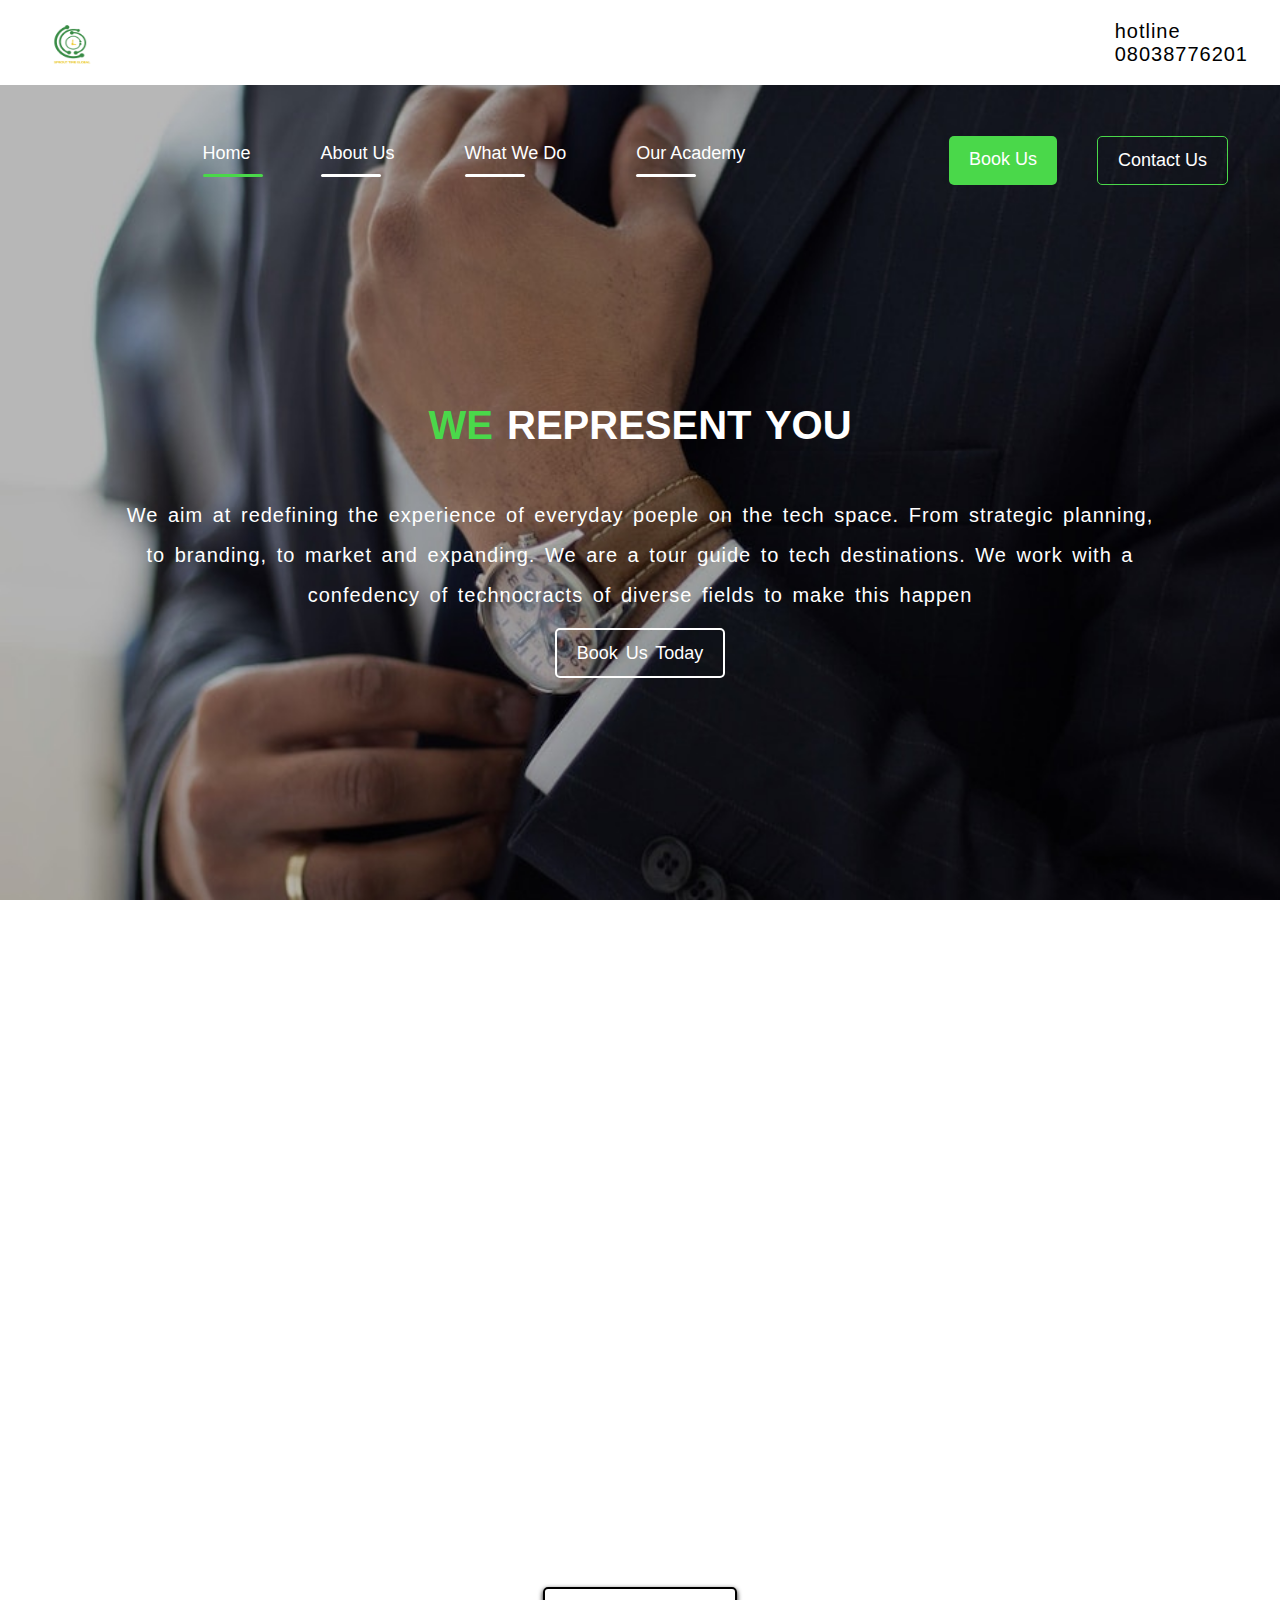
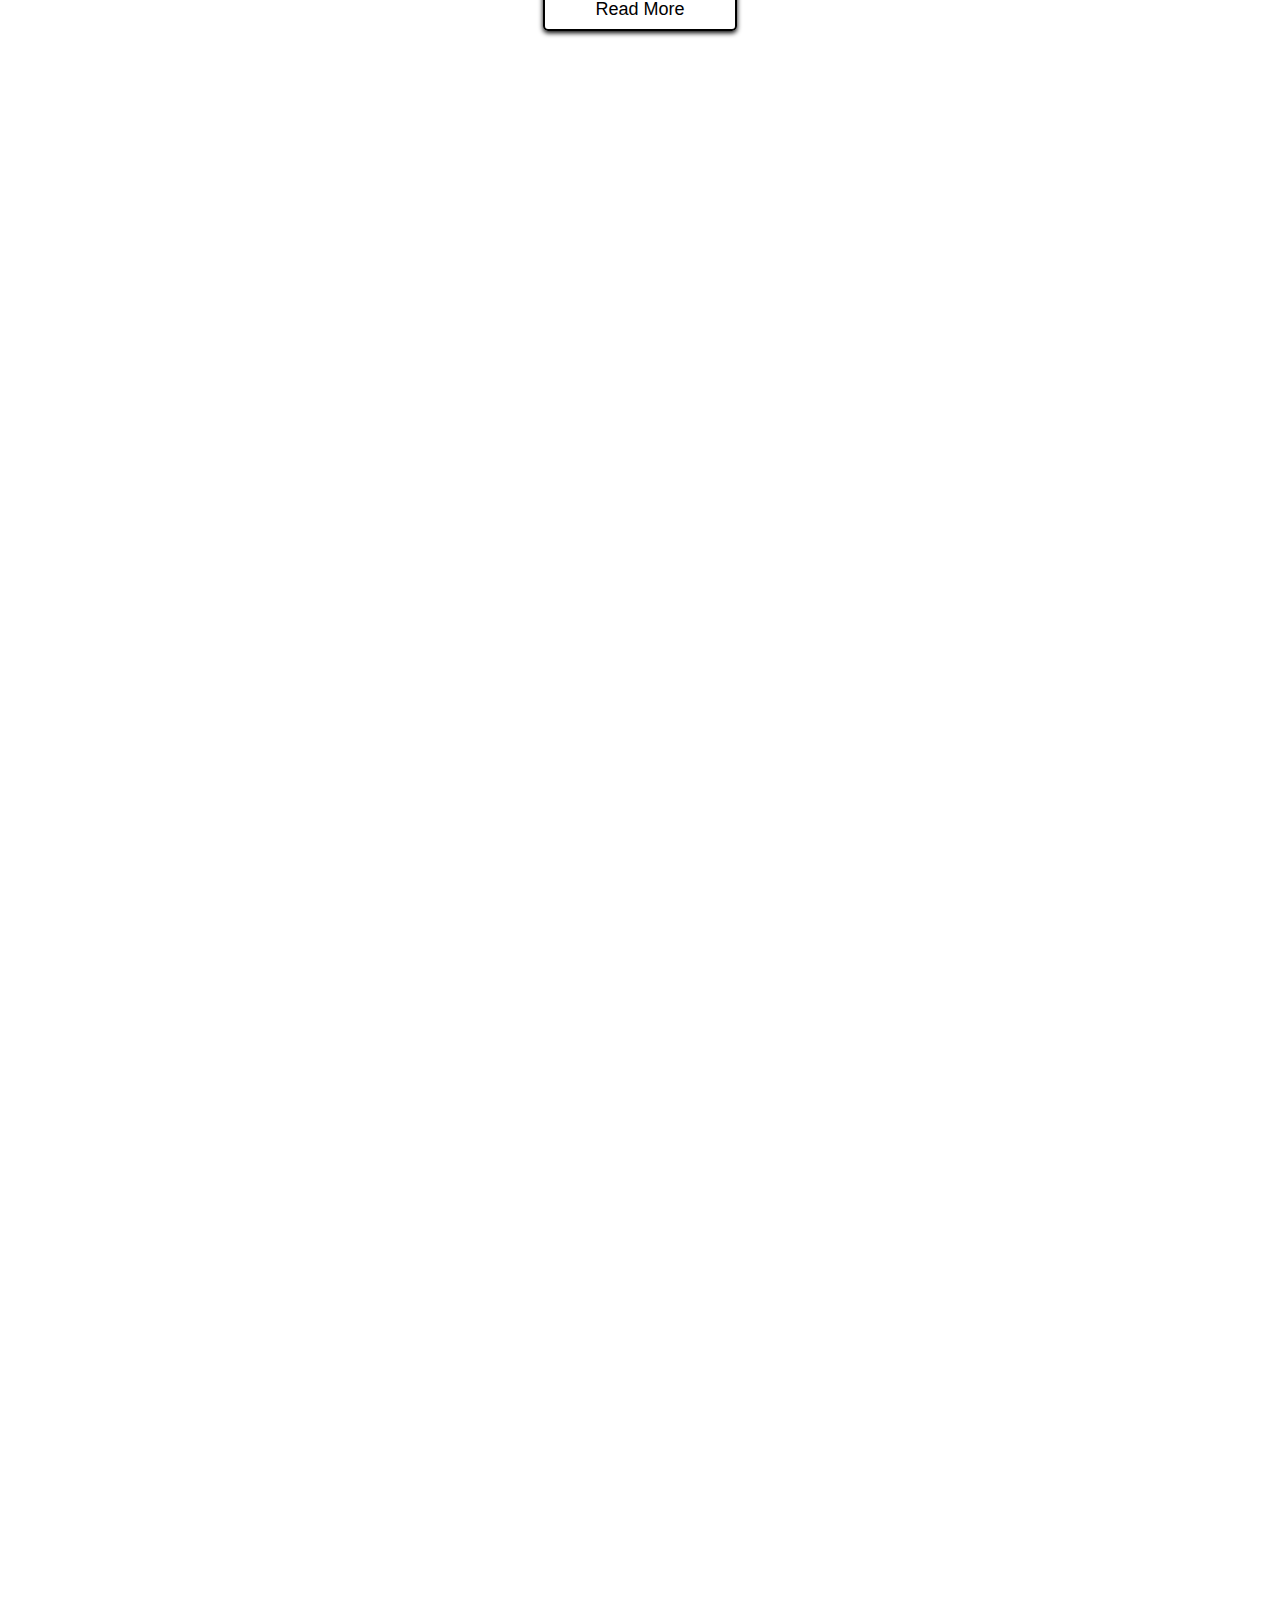
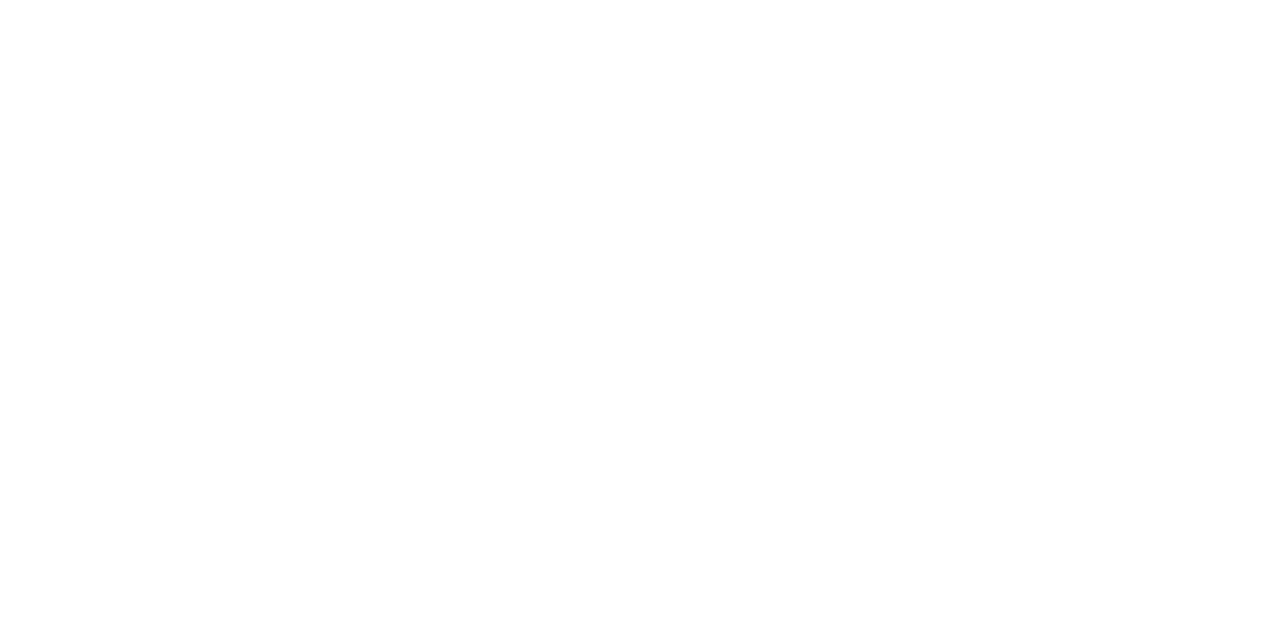
==== index.html @ 32a879f0 "Add files via upload" ====
<!DOCTYPE html>
<html lang="en">
<head>
    <meta charset="UTF-8">
    <meta http-equiv="X-UA-Compatible" content="IE=edge">
    <meta name="viewport" content="width=device-width, initial-scale=1.0">
    <link rel="icon" href="assets/img/SPG 11 1.png">
    <link href="https://cdnjs.cloudflare.com/ajax/libs/font-awesome/6.2.0/css/all.min.css" rel="stylesheet">
    <link rel="stylesheet" href="assets/css/style.css">
    <link href="https://unpkg.com/aos@2.3.1/dist/aos.css" rel="stylesheet"/>
    <title>Sprout Global</title>
</head>
<body>
    <div class="logo-holder">
        <div class="container">
            <div class="logo-holder-inner">
                <div class="logo"><img src="assets/img/SPG 11 1.png" alt="" srcset=""></div>
                <div class="call-details">
                    <p>hotline<br>08038776201</p>
                </div>
            </div>
        </div>
    </div>
    <header>
        <nav>
            <div class="container">
                <div class="inner-nav">
                    <div class="nav-list-item-cont">
                        <ul>
                            <li><a href="index.html">Home</a><hr id="green-line"></li>
                            <li><a href="about-us.html">About Us</a><hr></li>
                            <li><a href="our-services.html">What We Do</a><hr></li>
                            <li><a href="courses.html">Our Academy</a><hr></li>
                        </ul>
                    </div>
                    <div class="nav-buttons">
                        <a href="#" id="book-us">Book Us</a>
                        <a href="#" id="contact-us">Contact Us</a>
                    </div>
                </div>
            </div>
        </nav>

        <div class="container">
            <div class="inner-header">
                <div class="inner-header-content">
                    <h1><span class="green-text">WE</span> <span class="animated-text"></span></h1>
                    <p>We aim at redefining the experience of everyday poeple on the tech space. From strategic planning,<br> to branding, to market and expanding. We are a tour guide to tech destinations. We work with a <br>confedency of technocracts of diverse fields to make this happen</p>
                    <a href="#" class="book-us-btn">Book Us Today</a>
                </div>
            </div>
        </div>
    </header>
    <section class="section1">
        <div class="container">
            <div class="section1-inner">
                <div class="section1-inner-contents">
                    <div class="section1-about-text1">
                        <h3 data-aos="fade-left" data-aos-delay="50" data-aos-duration="1000" data-aos-easing="ease-in-out">About Us</h3>
                        <p data-aos="fade-left" data-aos-delay="100" data-aos-duration="1000" data-aos-easing="ease-in-out">Sprout time global is a tech company whose main focus is brand identity, investments and tech education.</p>
                        <p data-aos="fade-left" data-aos-delay="150" data-aos-duration="1000" data-aos-easing="ease-in-out">We offer brand identity/graphics design, trade and financial market and offer investment management services.</p>
                        <p data-aos="fade-left" data-aos-delay="200" data-aos-duration="1000" data-aos-easing="ease-in-out">We also educate and train people width highly demanding tech skills.</p>
                    </div>
                    <div class="section1-about-text2">
                        <div class="section1-about-text2-flex-cont">
                            <div class="first-flex">
                                <p data-aos="fade-down" data-aos-delay="100" data-aos-duration="1000" data-aos-easing="ease-in-out">Lorem ipsum dolor, sit amet consectetur adipisicing elit. Ipsa, sit? Soluta officia nobis aliquam accusantium saepe, dignissimos consequuntur at quas?</p>
                                <p data-aos="fade-down" data-aos-delay="150" data-aos-duration="1000" data-aos-easing="ease-in-out">Lorem ipsum dolor, sit amet consectetur adipisicing elit. Ipsa, sit? Soluta officia nobis aliquam accusantium saepe, dignissimos consequuntur at quas?</p>
                            </div>
                            <div class="second-flex">
                                <p data-aos="fade-down" data-aos-delay="200" data-aos-duration="1000" data-aos-easing="ease-in-out">Lorem ipsum dolor, sit amet consectetur adipisicing elit. Ipsa, sit? Soluta officia nobis aliquam accusantium saepe, dignissimos consequuntur at quas?</p>
                                <p data-aos="fade-down" data-aos-delay="250" data-aos-duration="1000" data-aos-easing="ease-in-out">Lorem ipsum dolor, sit amet consectetur adipisicing elit. Ipsa, sit? Soluta officia nobis aliquam accusantium saepe, dignissimos consequuntur at quas?</p>
                            </div>
                        </div>
                    </div>
                </div>
                <div class="section1-btn-cont">
                    <a href="#" class="read-more-btn">Read More</a>
                </div>
            </div>
        </div>
    </section>

    <section class="section2">
        <div class="container">
            <div class="section2-inner">
                <div class="section2-text">
                    <h2 data-aos="fade-left" data-aos-delay="50" data-aos-duration="1000" data-aos-easing="ease-in-out">Why Choose Us</h2>
                    <p data-aos="fade-left" data-aos-delay="100" data-aos-duration="1000" data-aos-easing="ease-in-out">At Sprout Time Global, we help businesses succeed.<br> Whether you are just starting out or looking to take <br> your business to the next level, we are devoted to <br> supporting your growth and success. Let's build <br>something great together.</p>
                    <div class="section2-btn-cont" data-aos="fade-left" data-aos-delay="150" data-aos-duration="1000" data-aos-easing="ease-in-out"><a href="#" class="our-services-btn">our services</a></div>
                </div>
                <div class="section2-image" data-aos="fade-right" data-aos-delay="200" data-aos-duration="1000" data-aos-easing="ease-in-out">
                    <!-- <img src="assets/img/sprout img.jpeg" alt=""> -->
                </div>
            </div>
        </div>
    </section>

    <section class="section3" data-aos="fade-down" data-aos-delay="100" data-aos-duration="1000" data-aos-easing="ease-in-out">
        <div class="back-colour">
            <div class="container">
                <div class="section3-inner">
                    <div class="section3-text-content">
                    <div class="first-text"  data-aos="fade-left" data-aos-delay="100" data-aos-duration="1500" data-aos-easing="ease-in-out">
                        <h3>Can We Take It</h3>
                        <h3>The Next Level? <a href="#" class="click-here">Click Here</a></h3>
                    </div>
                    <div class="second-text" data-aos="fade-left" data-aos-delay="100" data-aos-duration="1500" data-aos-easing="ease-in-out">
                        <p>if you want to receive our update anymore <br> click here to <a href="#" class="unsubscribe">unsubscribe.</a></p>
                    </div>
                    </div>
                    <div class="section3-form-content" data-aos="fade-right" data-aos-delay="100" data-aos-duration="1500" data-aos-easing="ease-in-out">
                            <p>we would like you to subscribe to our daily newsletter to <br> always receive our updates at instance.</p>
                        <form>
                            <input type="text" placeholder="Name">
                            <input type="email" placeholder="Email">
                            <textarea  placeholder="Tell us what you think (optional)"></textarea>
                            <button class="btn-submit">submit</button>
                        </form>
                    </div>
                </div>
            </div>
        </div>
    </section>
    <section class="section4" data-aos="fade-down" data-aos-delay="100" data-aos-duration="1000" data-aos-easing="ease-in-out">
        <div class="container">
            <div class="section4-inner">
                <div class="section4-flex-div">
                    <div class="flex-img"></div>
                    <div class="flex-text"><p>Lorem ipsum dolor sit amet consectetur adipisicing elit. Autem, accusantium necessitatibus fugiat sed laborum in cupiditate dicta? Error voluptas magnam sit facere magni perspiciatis.</p></div>
                </div>
            </div>
        </div>
    </section>
    <section class="section5" data-aos="fade-down" data-aos-delay="100" data-aos-duration="1000" data-aos-easing="ease-in-out">
        <div class="overlapping-div" data-aos="fade-left" data-aos-delay="100" data-aos-duration="2000" data-aos-easing="ease-in-out">
            <p class="para1">Brooklyn Simmsons</p>
            <p class="para2">Software Developer @ Big Kahuna Buger ltd.</p>
        </div>
    </section>
    <footer data-aos="fade-down" data-aos-delay="100" data-aos-duration="1000" data-aos-easing="ease-in-out">
        <div class="container">
            <div class="footer-inner">
                <div class="footer-content">
                    <div class="info">
                        <h4 data-aos="fade-down" data-aos-delay="100" data-aos-duration="1000" data-aos-easing="ease-in-out">Get in touch with us</h4>
                        <ul>
                            <li data-aos="fade-down" data-aos-delay="150" data-aos-duration="1000" data-aos-easing="ease-in-out"><i class="fa-solid fa-phone"></i> 830-3904-394</li>
                            <li data-aos="fade-down" data-aos-delay="200" data-aos-duration="1000" data-aos-easing="ease-in-out"><i class="fa-solid fa-envelope"></i> caleb@gmail.com</li>
                            <li data-aos="fade-down" data-aos-delay="250" data-aos-duration="1000" data-aos-easing="ease-in-out"><i class="fa-solid fa-location"></i> eyiw,wudedn,hwidw,wud</li>
                        </ul>
                        <ul class="icons">
                            <li data-aos="fade-right" data-aos-delay="400" data-aos-duration="1000" data-aos-easing="ease-in-out"><i class="fa-solid fa-linkedin"></i></li>
                            <li data-aos="fade-right" data-aos-delay="450" data-aos-duration="1000" data-aos-easing="ease-in-out"><i class="fa-solid fa-facebook"></i></li>
                            <li data-aos="fade-right" data-aos-delay="500" data-aos-duration="1000" data-aos-easing="ease-in-out"><i class="fa-solid fa-twitter"></i></li>
                            <li data-aos="fade-right" data-aos-delay="550" data-aos-duration="1000" data-aos-easing="ease-in-out"><i class="fa-solid fa-instagram"></i></li>
                        </ul>
                    </div>
                    <div class="links1">
                        <h4 data-aos="fade-down" data-aos-delay="100" data-aos-duration="1000" data-aos-easing="ease-in-out">Quick links</h4>
                        <ul>
                            <li data-aos="fade-down" data-aos-delay="150" data-aos-duration="1000" data-aos-easing="ease-in-out"><a href="#">hello</a></li>
                            <li data-aos="fade-down" data-aos-delay="200" data-aos-duration="1000" data-aos-easing="ease-in-out"><a href="#">hello</a></li>
                            <li data-aos="fade-down" data-aos-delay="250" data-aos-duration="1000" data-aos-easing="ease-in-out"><a href="#">hello</a></li>
                            <li data-aos="fade-down" data-aos-delay="300" data-aos-duration="1000" data-aos-easing="ease-in-out"><a href="#">hello</a></li>
                        </ul>
                    </div>
                    <div class="links2">
                        <h4 data-aos="fade-down" data-aos-delay="100" data-aos-duration="1000" data-aos-easing="ease-in-out">Relevant links</h4>
                        <ul>
                            <li data-aos="fade-down" data-aos-delay="150" data-aos-duration="1000" data-aos-easing="ease-in-out"><a href="#">hello</a></li>
                            <li data-aos="fade-down" data-aos-delay="200" data-aos-duration="1000" data-aos-easing="ease-in-out"><a href="#">hello</a></li>
                            <li data-aos="fade-down" data-aos-delay="250" data-aos-duration="1000" data-aos-easing="ease-in-out"><a href="#">hello</a></li>
                            <li data-aos="fade-down" data-aos-delay="300" data-aos-duration="1000" data-aos-easing="ease-in-out"><a href="#">hello</a></li>
                        </ul>
                    </div>
                </div>
            </div>
            <div class="copyright-text">
                <p>Copyright 2022, Sprout Time Tech <span class="vertical-line">|</span> All Rights Reserved</p> <p>Privacy Policy <span class="vertical-line">|</span> Unsubscribe</p>
            </div>
        </div>
    </footer>
    <script src="https://unpkg.com/aos@2.3.1/dist/aos.js"></script>
    <script>
        AOS.init();
    </script>
</body>
</html>
---- assets/css/style.css ----
*{
    padding: 0;
    margin: 0;
}
.logo-holder{
    width: 100%;
    padding: 10px 0;
}
.logo-holder-inner{
    width: 100%;
    height: 65px;
    display: flex;
    justify-content: space-between;
    /* margin: auto; */
}
.logo{
    display: flex;
    margin-top: auto;
    margin-bottom: auto;
   
}
.call-details{
    display: flex;
    margin-top: auto;
    margin-bottom: auto;
}
.logo img{
    width: 80px;
    height: 70px;
}
.call-details p{
    font-family: sans-serif;
    font-size: 20px;
    font-weight: 100;
    /* margin: 30px 0 20px; */
    word-spacing: 3px;
    letter-spacing: 1px;
}
header{
    width: 100%;
    height: 100vh;
    background:url(../img/header-img1.jpeg);
    background-size: cover;
    background-repeat:no-repeat;
    background-attachment: fixed;
    animation-name: change-pic;
    animation-delay: 2s;
    animation-duration: 30s;
    animation-iteration-count: infinite;
    /* transition: 2s; */
    /* animation-play-state: paused; */
}
/* .dim-light{
    background: rgba(0, 0, 0, 0.9);
} */
@keyframes change-pic {
    0%{background-image: url(../img/header-img1.jpeg);}
    50%{background-image: url(../img/businessman-holding-arrow-graph-growth-business-financial-investment-strategy-planning.jpeg);}
    75%{background-image: url(../img/group-afro-americans-working-together\ 1.png);}
    100%{background-image: url(../img/header-img1.jpeg);}
}
.animated-text::before{
    content: "REPRESENT YOU";
    animation-name: change-text;
    animation-duration: 30s;
    animation-delay: 1s;
    animation-iteration-count: infinite;
    /* animation-play-state: paused; */
}
@keyframes change-text{
    /* 0%{content: "REPRESENT YOU";} */
    0%{content: "REPRESENT YOU";}
    50%{content: "GROW YOU";}
    75%{content: "EXPOSE YOU TO THE FUTURE OF TECHNOLOGY";}
    100%{content: "REPRESENT YOU";}
}
.container{
    width: 85%;
    margin: auto;
}
.inner-nav{
    display: flex;
    justify-content: space-evenly;
    height: 150px;
}
.nav-list-item-cont {
    width: 50%;
    margin: auto;
}
.nav-list-item-cont ul{
    display: flex;
    justify-content: flex-end;
    list-style-type: none;
}
.nav-list-item-cont ul li a{
    text-decoration: none;
    color: white;
    margin: 0 30px;
    padding: 20px 5px;
    font-family: sans-serif;
    font-size: 18px;
    font-weight: 500;
}
hr{
    width: 60px;
    height: 2.5px;
    border-radius: 20px;
    margin-left: 35px;
    margin-top: 10px;
    border: solid 0;
    color: white;
    background-color: white;
}
.nav-buttons{
    width: 50%;
    margin: auto;
    display: flex;
    justify-content: flex-end;
}
.nav-buttons a{
    text-decoration: none;
    margin: 0 20px;
    padding: 13px 20px;
    font-family: sans-serif;
    font-size: 18px;
    font-weight: 500;
    border-radius: 5px;
    color: white;
}
#book-us{
    background-color: rgb(74, 216, 74);
}
#contact-us{
    background-color: transparent;
    border: solid rgb(74, 216, 74) 1.5px;
}
#green-line{
    background-color: rgb(74, 216, 74);
}
@media(max-width:1450px){
    .nav-list-item-cont {
        width: 80%;
    }
}
@media(max-width:1180px){
    .nav-buttons a{
        font-size: 15px;
        padding: 10px 15px;
    }
    .nav-list-item-cont ul li a{
        font-size: 13px;
    }
    .container{
        width: 90%;
    }
}
@media(max-width:950px){
    .container{
        width: 100%;
    }
}









.inner-header{
    display: flex;
    width: 80%;
    height: 65vh;
    /* background-color: black; */
    margin: auto;
}
.inner-header-content{
    width: 100%;
    text-align: center;
    line-height: 2;
    color: white;
    margin: auto;
    word-spacing: 3px;
}
.inner-header-content h1{
    font-size: 40px;
    font-family: sans-serif;
    font-weight: 600;
    /* margin-bottom: 40px; */
}
.inner-header-content p{
    /* margin: 40px 0;
    font-size: 18px;
    font-family: sans-serif;
    font-weight: 500; */
    font-family: sans-serif;
    font-size: 20px;
    font-weight: 100;
    margin: 30px 0 20px;
    word-spacing: 3px;
    letter-spacing: 1px;
}
.green-text{
    color: rgb(74, 216, 74);
}
.book-us-btn{
    text-decoration: none;
    padding: 13px 20px;
    font-family: sans-serif;
    font-size: 18px;
    font-weight: 500;
    border-radius: 5px;
    color: white;
    background-color: transparent;
    border: 2px solid white;
}

@media(max-width:1490px){
    .inner-header{
        width: 90%;
    }
}
/* @media (max-width:1480px) {
    .inner-header-content p{
        font-size: 15px;
    }
    .inner-header-content h1{
        font-size: 30px; 
    } */
    /* .section1-about-text1 h3{
        font-size: 30px; */
/* } */
@media(max-width:1280px){
    .inner-header{
        width: 95%;
    }
}
@media(max-width:1160px){
    .inner-header{
        width: 100%;
    }
    .inner-header-content p{
        font-size: 15px;
    }
}
@media(max-width:990px){
    .inner-header{
        width: 80%;
    }
    .inner-header-content p{
        font-size: 15px;
    }
}







.section1{
    padding-top: 120px;
    padding-bottom: 120px;
}
.section1-inner-contents{
    display: flex;
    line-height: 1.8;
}
.section1-about-text1{
    width: 50%;
    word-spacing: 5px;
    
}
.section1-about-text2{
    width: 45%;
}
.section1-about-text1 p{
    width: 65%;
    /* margin: 10px 0; */
    /* margin:10px auto;
    font-size: 18px;
    font-family: sans-serif;
    font-weight: 500; */
    font-family: sans-serif;
    font-size: 20px;
    font-weight: 100;
    margin: 30px 0 20px;
    word-spacing: 3px;
    letter-spacing: 1px;
}
.section1-about-text1 h3{
    width: 65%;
    margin: 0 auto 40px;
    font-size: 50px;
    font-family: sans-serif;
    font-weight: 500;
    /* margin-bottom: 40px; */
}
.first-flex{
    width: 100%;
    display: flex;
    justify-content: space-between;
}
.second-flex{
    width: 100%;
    display: flex;
    justify-content: space-between;
    margin-top: 70px;
}

.first-flex p{
    width: 40%;
    /* font-family: sans-serif;
    font-weight: 500; */
    text-align: start;
    font-family: sans-serif;
    font-size: 15px;
    font-weight: 100;
    word-spacing: 1px;
    letter-spacing: 1px;
}

.second-flex p{
    width: 40%;
    /* font-family: sans-serif;
    font-weight: 500; */
    text-align: start;
    font-family: sans-serif;
    font-size: 15px;
    font-weight: 100;
    word-spacing: 1px;
    letter-spacing: 1px;
}
.section1-btn-cont{
    margin-top: 100px;
    width: 100%;
    text-align: center;
    /* margin-bottom: 60px; */
}
.read-more-btn{
   
    text-decoration: none;
    padding: 10px 50px;
    font-family: sans-serif;
    font-size: 18px;
    font-weight: 500;
    border-radius: 5px;
    color: black;
    background-color: transparent;
    border: 2px solid black;
    box-shadow: 0px 2px 5px 0px;
}
@media (max-width:1570px){
    .container{
        width: 90%;
    }
}
@media (max-width:1480px) {
    .section1-about-text1 p{
        font-size: 18px;
    }
    .section1-about-text1 h3{
        font-size: 30px;
    }
    /* .section2-text h2{
        font-size: 30px;
    }   */

}
@media (max-width:1330px){
    .container{
        width: 100%;
    }
    .second-flex p{
        font-size: 15px;
    }
    .first-flex p{
        font-size: 15px;
    }
    .section1-about-text1 p{
        font-size: 15px;
    }

}
@media(max-width:1020px){
    .second-flex p{
        font-size: 13px;
    }
    .first-flex p{
        font-size: 13px;
    }
    .section1-about-text1 p{
        font-size: 13px;
    }
}












.section2{
    padding-top: 150px ;
    padding-bottom: 150px;
}
.section2-inner{
    display: flex;
    justify-content: center;
    width: 100%;
    line-height: 1.5;
}
.section2-text{
    width: 50%;
    /* padding-top: 35px; */
}
/* .section2-text h3{
    font-size: 20px;
    font-family: sans-serif;
    font-weight: 400;
    word-spacing: 2px;
    letter-spacing: 1px;
    margin-bottom: 20px;
} */
.section2-text h2{
    font-size: 45px;
    font-family: sans-serif;
    font-weight: 500;
    word-spacing: 2px;
    letter-spacing: 2px;
    margin-bottom: 20px;
}
.section2-text p{
    font-size: 20px;
    font-family: sans-serif;
    font-weight: 100;
    word-spacing: 1px;
    letter-spacing: 1px;
    margin-bottom: 35px;
    line-height: 2;
}
.section2-image{
    background: url(../img/mockuper.png);
    background-size: contain;
    background-repeat: no-repeat;
    width: 50%;
}
.section2-btn-cont{
    width: 100%;
    text-align: start;
    margin-top: 90px;
}
.our-services-btn{
    text-decoration: none;
    padding: 10px 50px;
    font-family: sans-serif;
    font-size: 18px;
    font-weight: 500;
    border-radius: 5px;
    color: black;
    background-color: transparent;
    border: 2px solid black;
    box-shadow: 0px 2px 5px 0px;
}
@media (max-width:1480px) {
    .section2-text p{
        font-size: 16px;
    }
    .section2-text h2{
        font-size: 30px;
    }  

}
@media(max-width:1170px){
    .section2-inner{
       width: 100%;
    }
    .section2-image{
        width:40%;
    }
}
/* @media(max-width:1500px){
     .section2-inner{
        width: 65%;
     }
}
@media(max-width:1380px){
    .section2-inner{
       width: 68%;
    }
}
@media(max-width:1190px){
    .section2-inner{
       width: 74%;
    }
}
@media(max-width:1000px){
    .section2-inner{
       width: 80%;
    }
} */





.section3{
    /* padding-top: 120px;
    padding-bottom: 120px; */
    /* background-color: rgb(80, 173, 80); */
    background-image: url(../img/133665c7b30f3df4418ed2ceccb81e96.jpeg);
    background-repeat: no-repeat;
    background-size: cover;
}
.back-colour{
    padding-top: 120px;
    padding-bottom: 120px;
    width: 100%;
    background-color: rgba(80, 173, 80, 0.865);
}
.section3-inner{
    display: flex;
    justify-content: space-between;
}
.section3-text-content{
    width: 50%;
    line-height: 2;
}
.first-text{
    margin-bottom:40px;
}
.first-text h3{
    font-size: 35px;
    font-family: sans-serif;
    font-weight: 400;
    word-spacing: 2px;
    letter-spacing: 1px;
    color:  rgb(74, 216, 74);
}
.second-text p{
    font-size: 26px;
    font-family: sans-serif;
    font-weight: 100;
    word-spacing: 2px;
    letter-spacing: 2px;
    color: white;
}
.click-here{
    text-decoration:none;
    color: white;
}
.unsubscribe{
    color:  rgb(74, 216, 74);
    text-decoration:none;
}
.section3-form-content{
    width: 50%;
    line-height: 2;
}
.section3-form-content p{
    font-size: 20px;
    font-family: sans-serif;
    font-weight: 100;
    word-spacing: 1px;
    letter-spacing: 2px;
    color: white;
}
input{
    width: 80%;
    height: 10px;
    margin: 15px 0;
    padding: 25px;
    font-size: 20px;
    border: none;
}
textarea{
    min-width: 80%;
    min-height: 100px;
    max-width: 90%;
    max-height: 100px;
    padding: 20px 25px;
    font-family: sans-serif;
    font-size: 20px;
    margin-top: 15px;
    border: none;
}
.btn-submit{
    padding: 20px 80px;
    font-family: sans-serif;
    background-color: transparent;
    margin-top: 50px;
    border: solid white 2px;
    border-radius: 10px;
    color: white;
    font-size: 15px;
    cursor: pointer;
}

@media(max-width:1390px){
    .container{
        width: 95%;
    }
    .first-text h3{
        font-size: 30px;
    }
    .second-text p{
        font-size: 20px;
    }
}
@media(max-width:1310px){
    .first-text h3{
        font-size: 30px;
    }
    .second-text p{
        font-size: 18px;
    }
    .section3-form-content p{
        font-size: 18px;
    }
}
@media(max-width:1210px){
    /* .container{
        width: 98%;
    } */
    .first-text h3{
        font-size: 25px;
    }
    .second-text p{
        font-size: 15px;
    }
    .section3-form-content p{
        font-size: 13px;
    }
    .section3-form-content{
        width: 60%;
    }
}
@media(max-width:950px){
    .first-text h3{
        font-size: 25px;
    }
    .second-text p{
        font-size: 13px;
    }
    .section3-form-content p{
        font-size: 13px;
    }
}



.section4{
    padding-top: 30px;
    padding-bottom: 30px;
    background-color: #d8fab9;
}
.section4-flex-div{
    width: 100%;
    margin: auto;
    display: flex;
    justify-content: space-between;
}
.flex-img{
    background-image: url(../img/img.jpg);
    width: 150px;
    height: 90px;
    background-size: cover;
    background-repeat: no-repeat;
    margin: auto;
    margin-right: 50px;
    border-radius: 50%;
}
.flex-text{
    margin: auto;
    line-height: 2;
    font-family: sans-serif;
    font-size: 15px;
    font-weight: 100;
    word-spacing: 3px;
    letter-spacing: 2px;
}
.section5{
    width: 100%;
    background-color: #74BC31;
    height: 100px;
    display: flex;
    justify-content: end;
}
.overlapping-div{
    width: 30%;
    margin-right: 150px;
    /* padding: 20px 0; */
    height: 130px;
    background-color: #679f32;
    text-align: center;
    position: relative;
    bottom: 40px;
    color: white;
}
.overlapping-div p{
    font-family: sans-serif;
    font-weight: 300;
    font-size: 15px;
    
}
.para1{
    margin: 30px 0;
}


footer{
    padding: 150px 0 10px;
    /* background-color: #679f32; */
}
.footer-inner{
    width: 100%;
    height: 200px;
    border-bottom: solid black 1px;
    /* background-color: black; */
}
.footer-content{
    width: 65%;
    display: flex;
    justify-content: space-between;
}
.info{
   line-height: 2;
}
.footer-content ul{
    list-style-type: none;
}
.footer-content ul li a{
    text-decoration: none;
    color: black;
    padding: 5px;
    font-family: sans-serif;
    font-size: 15px;
    font-weight: 300;
    word-spacing: 1px;
    letter-spacing: 1px;
}
.footer-content ul li{
    font-family: sans-serif;
    font-size: 15px;
    font-weight: 300;
    word-spacing: 1px;
    letter-spacing: 1px;
}
.links1{
    line-height: 1.8;
}
h4{
    font-family: sans-serif;
    font-size: 18px;
    font-weight: 400;
    margin-bottom: 20px;
}
.links2{
    line-height: 1.8;
}
.icons{
    display: flex;
    justify-content: space-evenly;
    margin-top: 20px;
}
.copyright-text{
    padding: 30px 0;
    width: 80%;
    display: flex;
    justify-content: space-between;
}
.copyright-text p{
    font-family: sans-serif;
    font-weight: 300;
    font-size: 13px;
}
.vertical-line{
    font-size: 18px;
    font-weight: 100;
}
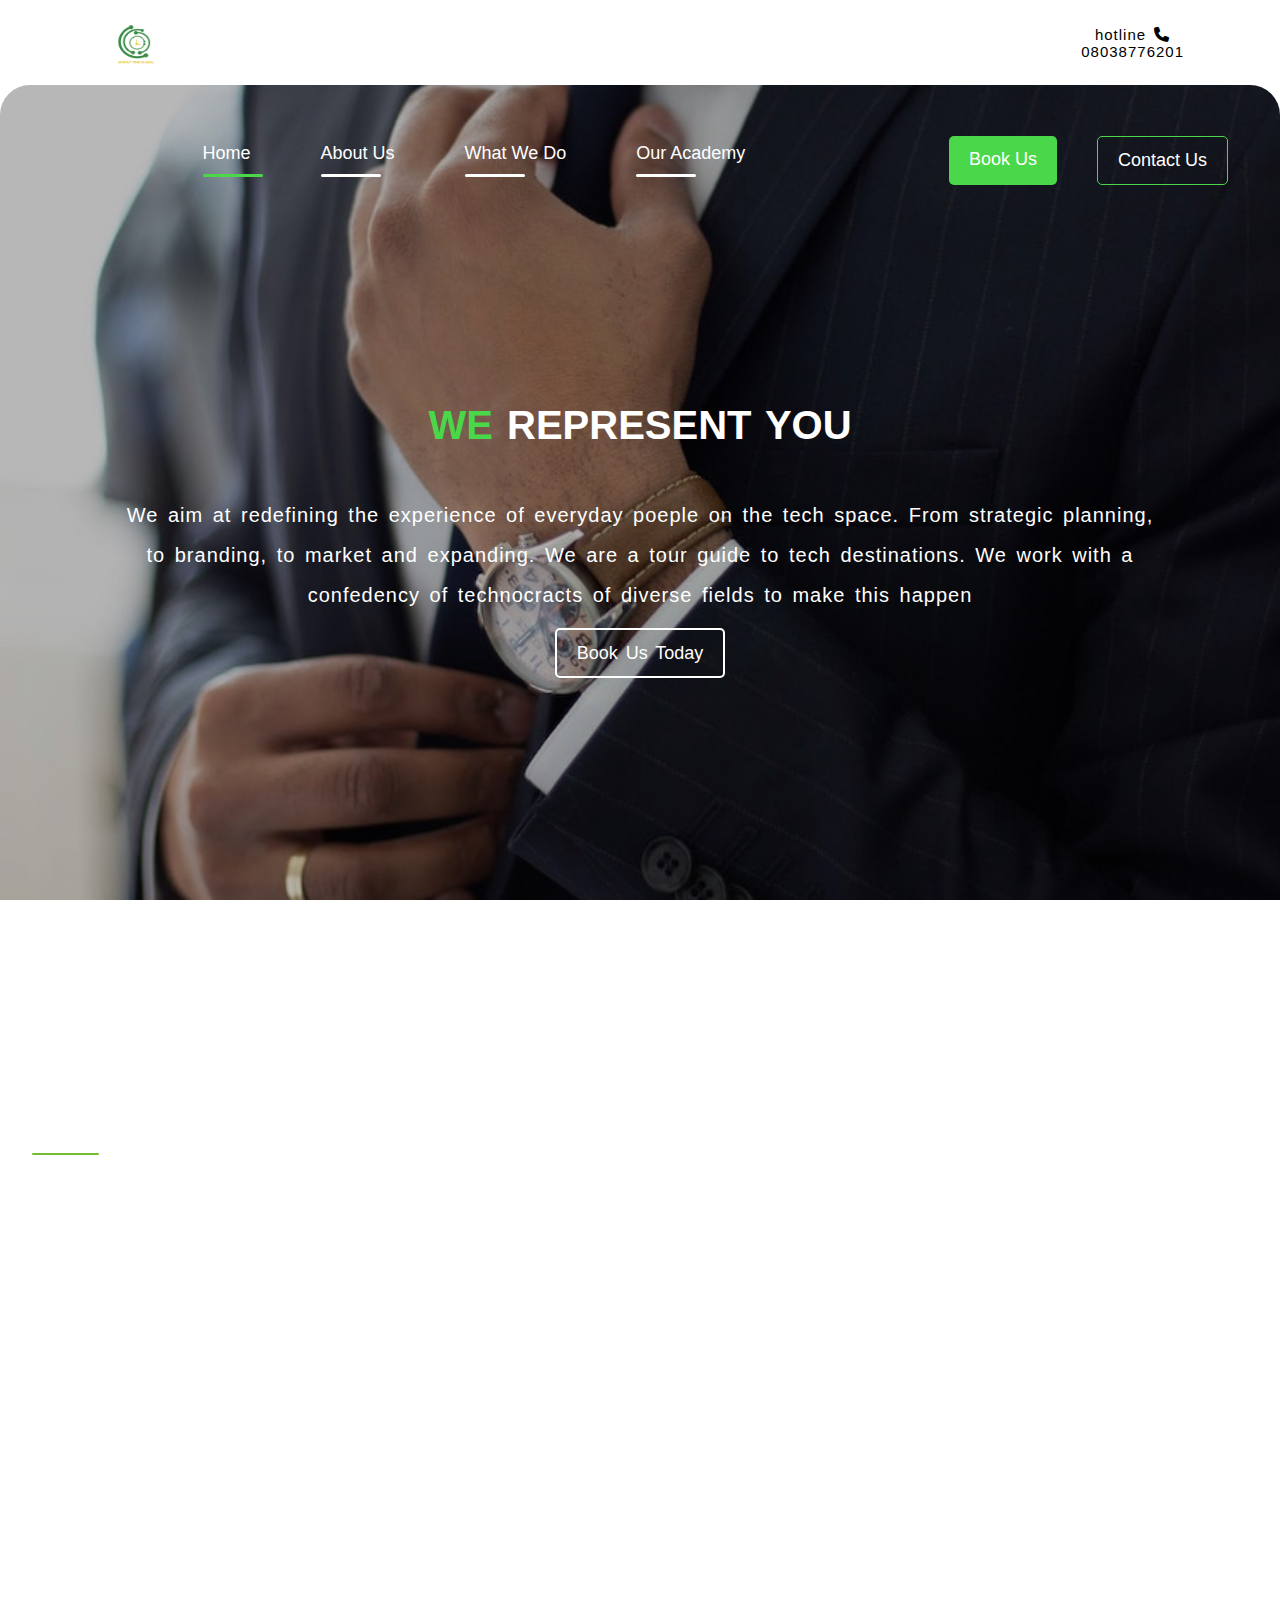
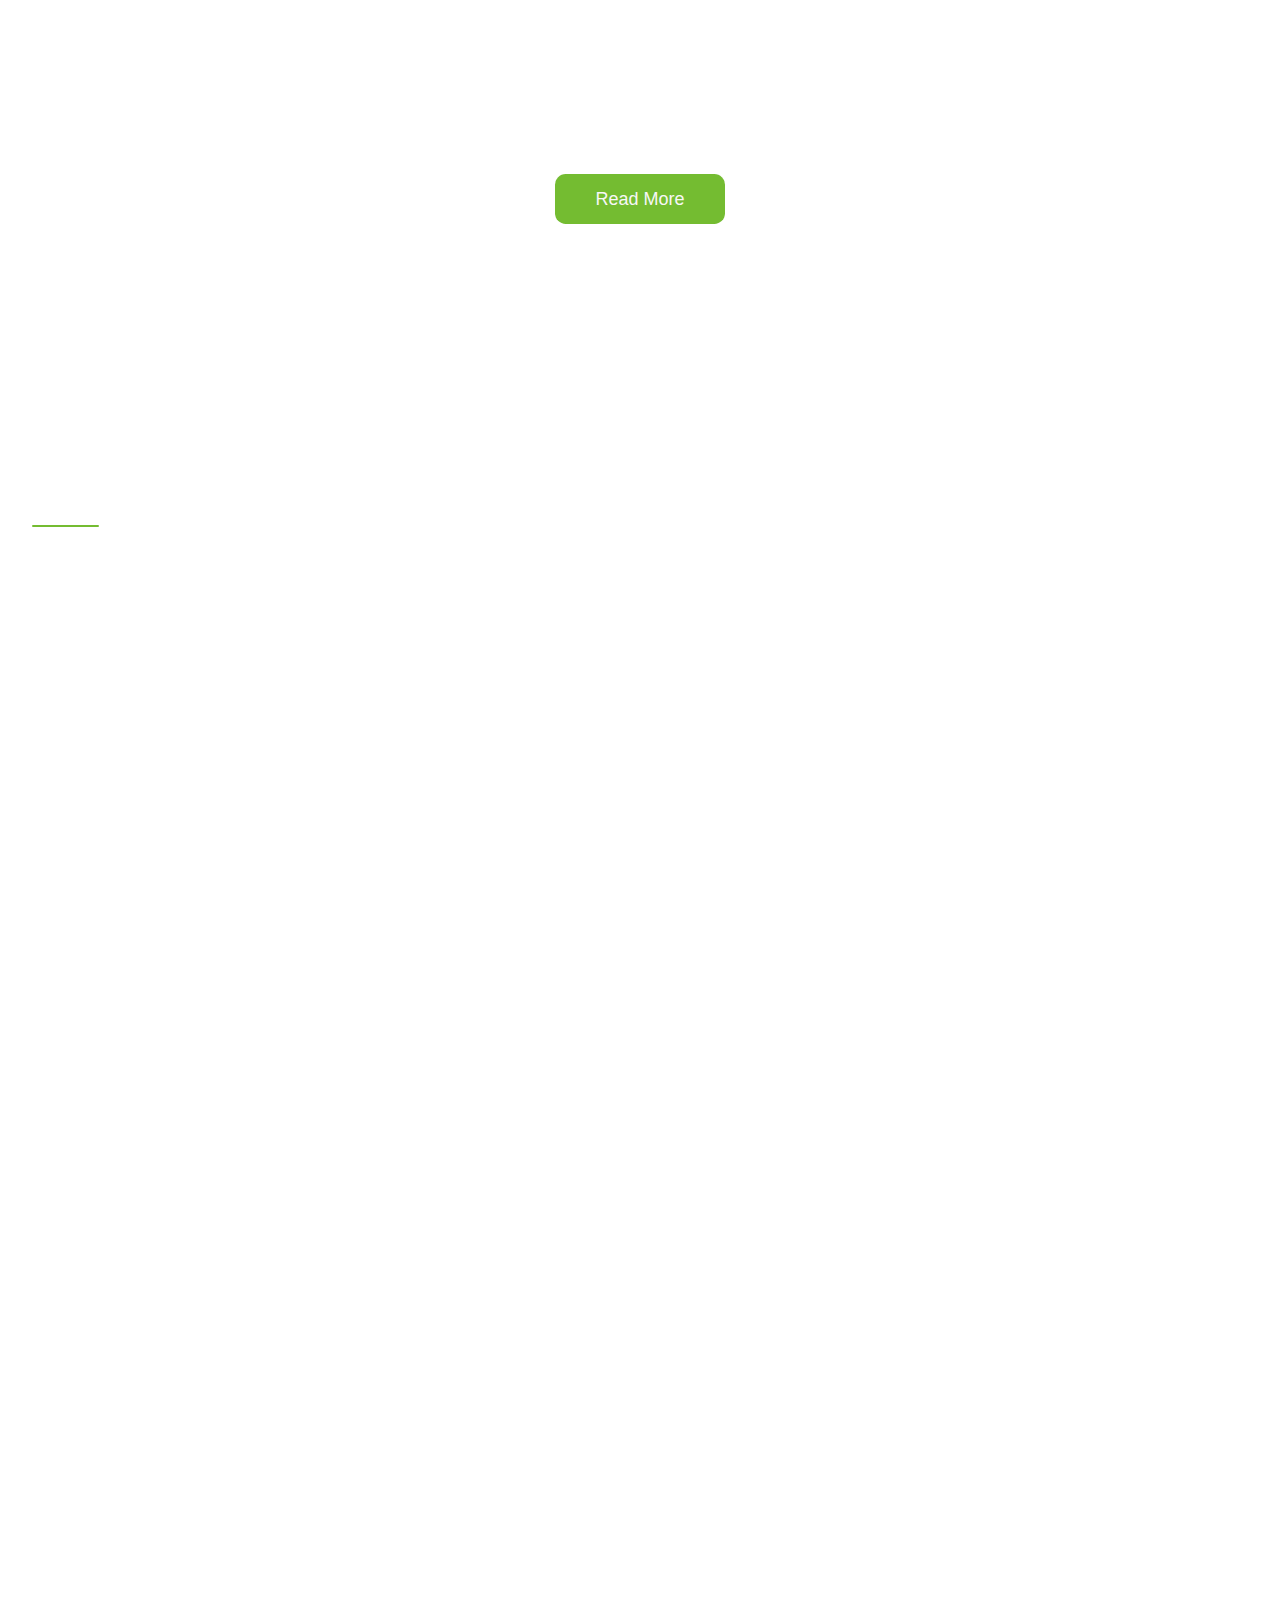
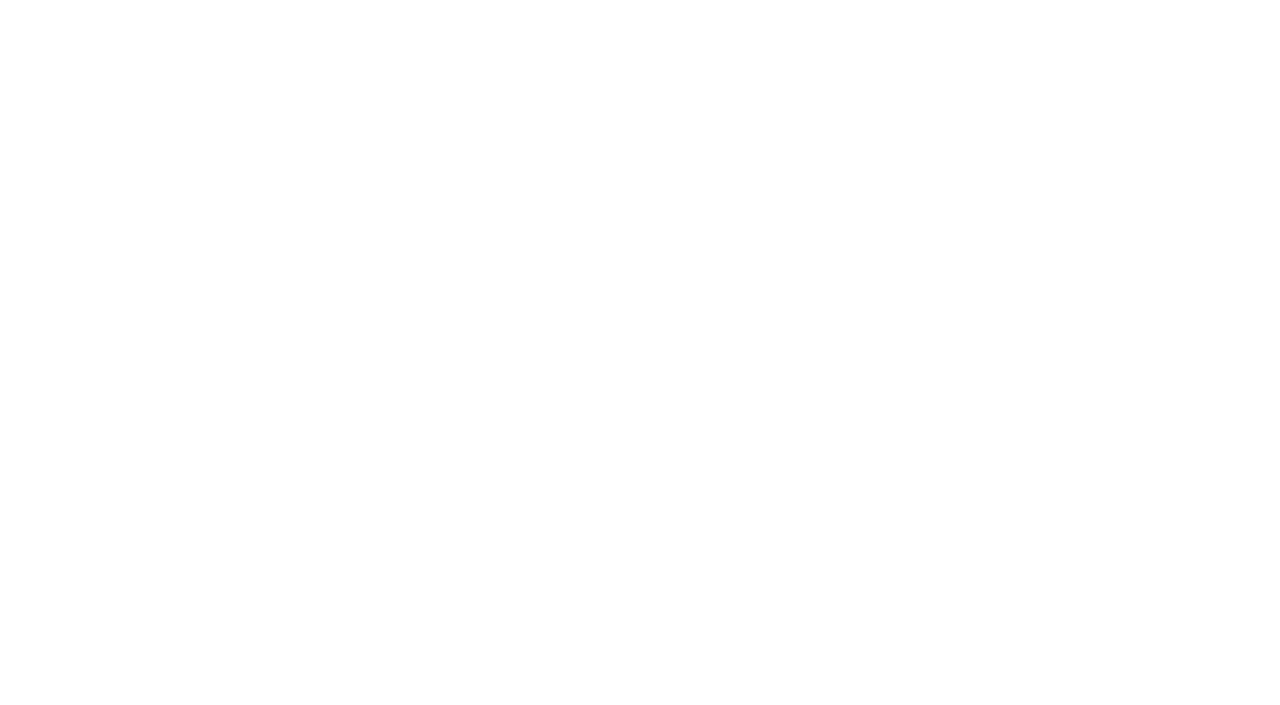
==== commit 47ee1c44: "Add files via upload" ====
--- a/index.html
+++ b/index.html
@@ -12,11 +12,11 @@
 </head>
 <body>
     <div class="logo-holder">
-        <div class="container">
+        <div class="container2">
             <div class="logo-holder-inner">
                 <div class="logo"><img src="assets/img/SPG 11 1.png" alt="" srcset=""></div>
                 <div class="call-details">
-                    <p>hotline<br>08038776201</p>
+                    <p>hotline <i class="fa-solid fa-phone"></i><br>08038776201</p>
                 </div>
             </div>
         </div>
@@ -34,8 +34,8 @@
                         </ul>
                     </div>
                     <div class="nav-buttons">
-                        <a href="#" id="book-us">Book Us</a>
-                        <a href="#" id="contact-us">Contact Us</a>
+                        <a href="construction.html" id="book-us">Book Us</a>
+                        <a href="construction.html" id="contact-us">Contact Us</a>
                     </div>
                 </div>
             </div>
@@ -46,7 +46,7 @@
                 <div class="inner-header-content">
                     <h1><span class="green-text">WE</span> <span class="animated-text"></span></h1>
                     <p>We aim at redefining the experience of everyday poeple on the tech space. From strategic planning,<br> to branding, to market and expanding. We are a tour guide to tech destinations. We work with a <br>confedency of technocracts of diverse fields to make this happen</p>
-                    <a href="#" class="book-us-btn">Book Us Today</a>
+                    <a href="construction.html" class="book-us-btn">Book Us Today</a>
                 </div>
             </div>
         </div>
@@ -56,26 +56,26 @@
             <div class="section1-inner">
                 <div class="section1-inner-contents">
                     <div class="section1-about-text1">
-                        <h3 data-aos="fade-left" data-aos-delay="50" data-aos-duration="1000" data-aos-easing="ease-in-out">About Us</h3>
-                        <p data-aos="fade-left" data-aos-delay="100" data-aos-duration="1000" data-aos-easing="ease-in-out">Sprout time global is a tech company whose main focus is brand identity, investments and tech education.</p>
-                        <p data-aos="fade-left" data-aos-delay="150" data-aos-duration="1000" data-aos-easing="ease-in-out">We offer brand identity/graphics design, trade and financial market and offer investment management services.</p>
-                        <p data-aos="fade-left" data-aos-delay="200" data-aos-duration="1000" data-aos-easing="ease-in-out">We also educate and train people width highly demanding tech skills.</p>
+                        <h3 data-aos="fade-left" data-aos-delay="50" data-aos-duration="1000" data-aos-easing="ease-in-out">About Us</h3><hr class="line2">
+                        <p data-aos="fade-left" data-aos-delay="100" data-aos-duration="1000" data-aos-easing="ease-in-out"> Are you a startup or tech company looking to take your branding, marketing, and technology to the next level? Look no further! Our team is here to help.</p>
+                        <p data-aos="fade-left" data-aos-delay="150" data-aos-duration="1000" data-aos-easing="ease-in-out"> At Sprout Time Global, our mission is simple: to drive your growth and help you achieve maximum success. We empower you with the tools to increase conversion and reach your full potential.</p>
+                        <p data-aos="fade-left" data-aos-delay="200" data-aos-duration="1000" data-aos-easing="ease-in-out"> Our Academy [insert link], can take your career to new heights. So don't wait - take the first step towards success and become a part of our team today!</p>
                     </div>
                     <div class="section1-about-text2">
                         <div class="section1-about-text2-flex-cont">
                             <div class="first-flex">
-                                <p data-aos="fade-down" data-aos-delay="100" data-aos-duration="1000" data-aos-easing="ease-in-out">Lorem ipsum dolor, sit amet consectetur adipisicing elit. Ipsa, sit? Soluta officia nobis aliquam accusantium saepe, dignissimos consequuntur at quas?</p>
-                                <p data-aos="fade-down" data-aos-delay="150" data-aos-duration="1000" data-aos-easing="ease-in-out">Lorem ipsum dolor, sit amet consectetur adipisicing elit. Ipsa, sit? Soluta officia nobis aliquam accusantium saepe, dignissimos consequuntur at quas?</p>
+                                <p data-aos="fade-down" data-aos-delay="100" data-aos-duration="1000" data-aos-easing="ease-in-out"><span class="posit"></span>we provide you branding service that distinguishes you from your competitors, position your assets, and clarify what it is you offer that makes you a better choice.</p>
+                                <p data-aos="fade-down" data-aos-delay="150" data-aos-duration="1000" data-aos-easing="ease-in-out"><span class="posit2"></span>We take a look at your current audience to create well-informed and targeted online marketing campaigns using strategies that are best fit for your product or company.</p>
                             </div>
                             <div class="second-flex">
-                                <p data-aos="fade-down" data-aos-delay="200" data-aos-duration="1000" data-aos-easing="ease-in-out">Lorem ipsum dolor, sit amet consectetur adipisicing elit. Ipsa, sit? Soluta officia nobis aliquam accusantium saepe, dignissimos consequuntur at quas?</p>
-                                <p data-aos="fade-down" data-aos-delay="250" data-aos-duration="1000" data-aos-easing="ease-in-out">Lorem ipsum dolor, sit amet consectetur adipisicing elit. Ipsa, sit? Soluta officia nobis aliquam accusantium saepe, dignissimos consequuntur at quas?</p>
+                                <p data-aos="fade-down" data-aos-delay="200" data-aos-duration="1000" data-aos-easing="ease-in-out"><span class="posit3"></span>With your product and goal in mind, we create mobile apps and websites encompassing UX testing and research, software writing, and coding to enhance your customer's journey and increase conversion.</p>
+                                <p data-aos="fade-down" data-aos-delay="250" data-aos-duration="1000" data-aos-easing="ease-in-out"><span class="posit4"></span>Our academy exposes you to technology through internships, trainings, and resource materials covering diverse tracks in tech. </p>
                             </div>
                         </div>
                     </div>
                 </div>
                 <div class="section1-btn-cont">
-                    <a href="#" class="read-more-btn">Read More</a>
+                    <a href="about-us.html" class="read-more-btn">Read More</a>
                 </div>
             </div>
         </div>
@@ -85,9 +85,9 @@
         <div class="container">
             <div class="section2-inner">
                 <div class="section2-text">
-                    <h2 data-aos="fade-left" data-aos-delay="50" data-aos-duration="1000" data-aos-easing="ease-in-out">Why Choose Us</h2>
+                    <h2 data-aos="fade-left" data-aos-delay="50" data-aos-duration="1000" data-aos-easing="ease-in-out">Why Choose Us</h2><hr class="line2">
                     <p data-aos="fade-left" data-aos-delay="100" data-aos-duration="1000" data-aos-easing="ease-in-out">At Sprout Time Global, we help businesses succeed.<br> Whether you are just starting out or looking to take <br> your business to the next level, we are devoted to <br> supporting your growth and success. Let's build <br>something great together.</p>
-                    <div class="section2-btn-cont" data-aos="fade-left" data-aos-delay="150" data-aos-duration="1000" data-aos-easing="ease-in-out"><a href="#" class="our-services-btn">our services</a></div>
+                    <div class="section2-btn-cont" data-aos="fade-left" data-aos-delay="150" data-aos-duration="1000" data-aos-easing="ease-in-out"><a href="our-services.html" class="our-services-btn">our services</a></div>
                 </div>
                 <div class="section2-image" data-aos="fade-right" data-aos-delay="200" data-aos-duration="1000" data-aos-easing="ease-in-out">
                     <!-- <img src="assets/img/sprout img.jpeg" alt=""> -->
@@ -103,10 +103,10 @@
                     <div class="section3-text-content">
                     <div class="first-text"  data-aos="fade-left" data-aos-delay="100" data-aos-duration="1500" data-aos-easing="ease-in-out">
                         <h3>Can We Take It</h3>
-                        <h3>The Next Level? <a href="#" class="click-here">Click Here</a></h3>
+                        <h3>The Next Level? <a href="construction.html" class="click-here">Click Here</a></h3>
                     </div>
                     <div class="second-text" data-aos="fade-left" data-aos-delay="100" data-aos-duration="1500" data-aos-easing="ease-in-out">
-                        <p>if you want to receive our update anymore <br> click here to <a href="#" class="unsubscribe">unsubscribe.</a></p>
+                        <p>if you want to receive our update anymore <br> click here to <a href="construction.html" class="unsubscribe">unsubscribe.</a></p>
                     </div>
                     </div>
                     <div class="section3-form-content" data-aos="fade-right" data-aos-delay="100" data-aos-duration="1500" data-aos-easing="ease-in-out">
@@ -122,22 +122,6 @@
             </div>
         </div>
     </section>
-    <section class="section4" data-aos="fade-down" data-aos-delay="100" data-aos-duration="1000" data-aos-easing="ease-in-out">
-        <div class="container">
-            <div class="section4-inner">
-                <div class="section4-flex-div">
-                    <div class="flex-img"></div>
-                    <div class="flex-text"><p>Lorem ipsum dolor sit amet consectetur adipisicing elit. Autem, accusantium necessitatibus fugiat sed laborum in cupiditate dicta? Error voluptas magnam sit facere magni perspiciatis.</p></div>
-                </div>
-            </div>
-        </div>
-    </section>
-    <section class="section5" data-aos="fade-down" data-aos-delay="100" data-aos-duration="1000" data-aos-easing="ease-in-out">
-        <div class="overlapping-div" data-aos="fade-left" data-aos-delay="100" data-aos-duration="2000" data-aos-easing="ease-in-out">
-            <p class="para1">Brooklyn Simmsons</p>
-            <p class="para2">Software Developer @ Big Kahuna Buger ltd.</p>
-        </div>
-    </section>
     <footer data-aos="fade-down" data-aos-delay="100" data-aos-duration="1000" data-aos-easing="ease-in-out">
         <div class="container">
             <div class="footer-inner">
@@ -147,37 +131,37 @@
                         <ul>
                             <li data-aos="fade-down" data-aos-delay="150" data-aos-duration="1000" data-aos-easing="ease-in-out"><i class="fa-solid fa-phone"></i> 830-3904-394</li>
                             <li data-aos="fade-down" data-aos-delay="200" data-aos-duration="1000" data-aos-easing="ease-in-out"><i class="fa-solid fa-envelope"></i> caleb@gmail.com</li>
-                            <li data-aos="fade-down" data-aos-delay="250" data-aos-duration="1000" data-aos-easing="ease-in-out"><i class="fa-solid fa-location"></i> eyiw,wudedn,hwidw,wud</li>
+                            <li data-aos="fade-down" data-aos-delay="250" data-aos-duration="1000" data-aos-easing="ease-in-out"><i class="fa-solid fa-location-dot"></i> eyiw,wudedn,hwidw,wud</li>
                         </ul>
                         <ul class="icons">
-                            <li data-aos="fade-right" data-aos-delay="400" data-aos-duration="1000" data-aos-easing="ease-in-out"><i class="fa-solid fa-linkedin"></i></li>
-                            <li data-aos="fade-right" data-aos-delay="450" data-aos-duration="1000" data-aos-easing="ease-in-out"><i class="fa-solid fa-facebook"></i></li>
-                            <li data-aos="fade-right" data-aos-delay="500" data-aos-duration="1000" data-aos-easing="ease-in-out"><i class="fa-solid fa-twitter"></i></li>
-                            <li data-aos="fade-right" data-aos-delay="550" data-aos-duration="1000" data-aos-easing="ease-in-out"><i class="fa-solid fa-instagram"></i></li>
+                            <li class="socials" data-aos="fade-right" data-aos-delay="400" data-aos-duration="1000" data-aos-easing="ease-in-out"><a href="#"><i class="fa-brands fa-linkedin"></i></li></a>
+                            <li class="socials" data-aos="fade-right" data-aos-delay="450" data-aos-duration="1000" data-aos-easing="ease-in-out"><a href="#"><i class="fa-brands fa-facebook"></i></li></a>
+                            <li class="socials" data-aos="fade-right" data-aos-delay="500" data-aos-duration="1000" data-aos-easing="ease-in-out"><a href="#"><i class="fa-brands fa-twitter"></i></li></a>
+                            <li class="socials" data-aos="fade-right" data-aos-delay="550" data-aos-duration="1000" data-aos-easing="ease-in-out"><a href="#"><i class="fa-brands fa-instagram"></i></li></a>
                         </ul>
                     </div>
                     <div class="links1">
                         <h4 data-aos="fade-down" data-aos-delay="100" data-aos-duration="1000" data-aos-easing="ease-in-out">Quick links</h4>
                         <ul>
-                            <li data-aos="fade-down" data-aos-delay="150" data-aos-duration="1000" data-aos-easing="ease-in-out"><a href="#">hello</a></li>
-                            <li data-aos="fade-down" data-aos-delay="200" data-aos-duration="1000" data-aos-easing="ease-in-out"><a href="#">hello</a></li>
-                            <li data-aos="fade-down" data-aos-delay="250" data-aos-duration="1000" data-aos-easing="ease-in-out"><a href="#">hello</a></li>
-                            <li data-aos="fade-down" data-aos-delay="300" data-aos-duration="1000" data-aos-easing="ease-in-out"><a href="#">hello</a></li>
+                            <li data-aos="fade-down" data-aos-delay="150" data-aos-duration="1000" data-aos-easing="ease-in-out"><a href="about-us.html">About Us</a></li>
+                            <li data-aos="fade-down" data-aos-delay="200" data-aos-duration="1000" data-aos-easing="ease-in-out"><a href="our-services.html">services</a></li>
+                            <li data-aos="fade-down" data-aos-delay="250" data-aos-duration="1000" data-aos-easing="ease-in-out"><a href="construction.html">Contact Us</a></li>
+                            <!-- <li data-aos="fade-down" data-aos-delay="300" data-aos-duration="1000" data-aos-easing="ease-in-out"><a href="#">hello</a></li> -->
                         </ul>
                     </div>
                     <div class="links2">
                         <h4 data-aos="fade-down" data-aos-delay="100" data-aos-duration="1000" data-aos-easing="ease-in-out">Relevant links</h4>
                         <ul>
-                            <li data-aos="fade-down" data-aos-delay="150" data-aos-duration="1000" data-aos-easing="ease-in-out"><a href="#">hello</a></li>
-                            <li data-aos="fade-down" data-aos-delay="200" data-aos-duration="1000" data-aos-easing="ease-in-out"><a href="#">hello</a></li>
-                            <li data-aos="fade-down" data-aos-delay="250" data-aos-duration="1000" data-aos-easing="ease-in-out"><a href="#">hello</a></li>
-                            <li data-aos="fade-down" data-aos-delay="300" data-aos-duration="1000" data-aos-easing="ease-in-out"><a href="#">hello</a></li>
+                            <li data-aos="fade-down" data-aos-delay="150" data-aos-duration="1000" data-aos-easing="ease-in-out"><a href="construction.html">Our Team</a></li>
+                            <li data-aos="fade-down" data-aos-delay="200" data-aos-duration="1000" data-aos-easing="ease-in-out"><a href="construction.html">Updates</a></li>
+                            <li data-aos="fade-down" data-aos-delay="250" data-aos-duration="1000" data-aos-easing="ease-in-out"><a href="construction.html">How We Work</a></li>
+                            <li data-aos="fade-down" data-aos-delay="300" data-aos-duration="1000" data-aos-easing="ease-in-out"><a href="construction.html">Book Us Today</a></li>
                         </ul>
                     </div>
                 </div>
             </div>
             <div class="copyright-text">
-                <p>Copyright 2022, Sprout Time Tech <span class="vertical-line">|</span> All Rights Reserved</p> <p>Privacy Policy <span class="vertical-line">|</span> Unsubscribe</p>
+                <p>Copyright 2022, Sprout Time Tech <span class="vertical-line">|</span> All Rights Reserved</p> <p>Privacy Policy <span class="vertical-line">|</span> <span class="green">Unsubscribe</span></p>
             </div>
         </div>
     </footer>
--- a/assets/css/style.css
+++ b/assets/css/style.css
@@ -2,6 +2,10 @@
     padding: 0;
     margin: 0;
 }
+.container2{
+    width: 85%;
+    margin: auto;
+}
 .logo-holder{
     width: 100%;
     padding: 10px 0;
@@ -30,13 +34,16 @@
 }
 .call-details p{
     font-family: sans-serif;
-    font-size: 20px;
+    font-size: 15px;
     font-weight: 100;
     /* margin: 30px 0 20px; */
     word-spacing: 3px;
     letter-spacing: 1px;
+    text-align: center;
 }
 header{
+    border-top-right-radius: 30px;
+    border-top-left-radius: 30px;
     width: 100%;
     height: 100vh;
     background:url(../img/header-img1.jpeg);
@@ -265,7 +272,7 @@
 }
 .section1-inner-contents{
     display: flex;
-    line-height: 1.8;
+    line-height: 1.6;
 }
 .section1-about-text1{
     width: 50%;
@@ -291,7 +298,6 @@
 }
 .section1-about-text1 h3{
     width: 65%;
-    margin: 0 auto 40px;
     font-size: 50px;
     font-family: sans-serif;
     font-weight: 500;
@@ -301,6 +307,8 @@
     width: 100%;
     display: flex;
     justify-content: space-between;
+    margin-top: 130px;
+
 }
 .second-flex{
     width: 100%;
@@ -341,15 +349,15 @@
 .read-more-btn{
    
     text-decoration: none;
-    padding: 10px 50px;
+    padding: 15px 40px;
     font-family: sans-serif;
     font-size: 18px;
     font-weight: 500;
-    border-radius: 5px;
-    color: black;
-    background-color: transparent;
-    border: 2px solid black;
-    box-shadow: 0px 2px 5px 0px;
+    border-radius: 10.6804px;
+    color: #F7F7F7;
+    background-color: #74BC31;
+    /* border: 2px solid black; */
+    /* box-shadow: 0px 2px 5px 0px; */
 }
 @media (max-width:1570px){
     .container{
@@ -434,7 +442,6 @@
     font-weight: 500;
     word-spacing: 2px;
     letter-spacing: 2px;
-    margin-bottom: 20px;
 }
 .section2-text p{
     font-size: 20px;
@@ -458,15 +465,15 @@
 }
 .our-services-btn{
     text-decoration: none;
-    padding: 10px 50px;
+    padding: 15px 40px;
     font-family: sans-serif;
     font-size: 18px;
     font-weight: 500;
-    border-radius: 5px;
+    border-radius: 10.6804px;
     color: black;
     background-color: transparent;
     border: 2px solid black;
-    box-shadow: 0px 2px 5px 0px;
+    /* box-shadow: 0px 2px 5px 0px; */
 }
 @media (max-width:1480px) {
     .section2-text p{
@@ -522,7 +529,7 @@
     padding-top: 120px;
     padding-bottom: 120px;
     width: 100%;
-    background-color: rgba(80, 173, 80, 0.865);
+    background-color: #539317f0;;
 }
 .section3-inner{
     display: flex;
@@ -541,7 +548,7 @@
     font-weight: 400;
     word-spacing: 2px;
     letter-spacing: 1px;
-    color:  rgb(74, 216, 74);
+    color:  #C7FF92;
 }
 .second-text p{
     font-size: 26px;
@@ -549,14 +556,14 @@
     font-weight: 100;
     word-spacing: 2px;
     letter-spacing: 2px;
-    color: white;
+    color: #FFFFFF;
 }
 .click-here{
     text-decoration:none;
-    color: white;
+    color: #F8FFF1;
 }
 .unsubscribe{
-    color:  rgb(74, 216, 74);
+    color:   #C7FF92;
     text-decoration:none;
 }
 .section3-form-content{
@@ -721,6 +728,7 @@
 .footer-inner{
     width: 100%;
     height: 200px;
+    padding-bottom: 100px;
     border-bottom: solid black 1px;
     /* background-color: black; */
 }
@@ -730,7 +738,7 @@
     justify-content: space-between;
 }
 .info{
-   line-height: 2;
+   line-height: 2.5;
 }
 .footer-content ul{
     list-style-type: none;
@@ -753,7 +761,8 @@
     letter-spacing: 1px;
 }
 .links1{
-    line-height: 1.8;
+    width: 20%;
+    line-height: 2.2;
 }
 h4{
     font-family: sans-serif;
@@ -762,7 +771,8 @@
     margin-bottom: 20px;
 }
 .links2{
-    line-height: 1.8;
+    width: 30%;
+    line-height: 2.2;
 }
 .icons{
     display: flex;
@@ -783,4 +793,77 @@
 .vertical-line{
     font-size: 18px;
     font-weight: 100;
+}
+.socials i{
+    font-size: 30px;
+}
+.socials a:hover{
+    color: rgb(74, 216, 74);
+    margin-left: 10px;
+    transition: 0.5s;
+}
+.links1 a:hover{
+    margin-left: 10px;
+    transition: 0.5s;
+    /* color: rgb(74, 216, 74); */
+    border-bottom: solid 1px black;
+}
+.links2 a:hover{
+    margin-left: 10px;
+    transition: 0.5s;
+    /* color: rgb(74, 216, 74); */
+    border-bottom: solid 1px black;
+}
+.green{
+    color: rgb(83, 147, 23);
+}
+.posit{
+    width: 50px;
+    height: 50px;
+    position: absolute;
+    left: -40px;
+    top: -5px;
+    background:url(../img/Vector\ \(4\).png);
+    background-repeat: no-repeat;
+    background-size: contain;
+    opacity: 0.5;
+}
+.posit2{
+    width: 50px;
+    height: 50px;
+    position: absolute;
+    left: -40px;
+    top: -5px;
+    background:url(../img/Vector\ \(6\).png);
+    background-repeat: no-repeat;
+    background-size: contain;
+    opacity: 0.5;
+}
+.posit3{
+    width: 50px;
+    height: 50px;
+    position: absolute;
+    left: -40px;
+    top: -5px;
+    background:url(../img/Vector\ \(5\).png);
+    background-repeat: no-repeat;
+    background-size: contain;
+    opacity: 0.5;
+}
+.posit4{
+    width: 50px;
+    height: 50px;
+    position: absolute;
+    left: -40px;
+    top: -5px;
+    background:url(../img/Vector\ \(4\).png);
+    background-repeat: no-repeat;
+    background-size: contain;
+    opacity: 0.5;
+}
+.line2{
+    width: 67px;
+    height: 2px;
+    background-color: #74BC31;
+    margin: 0 0 40px;
 }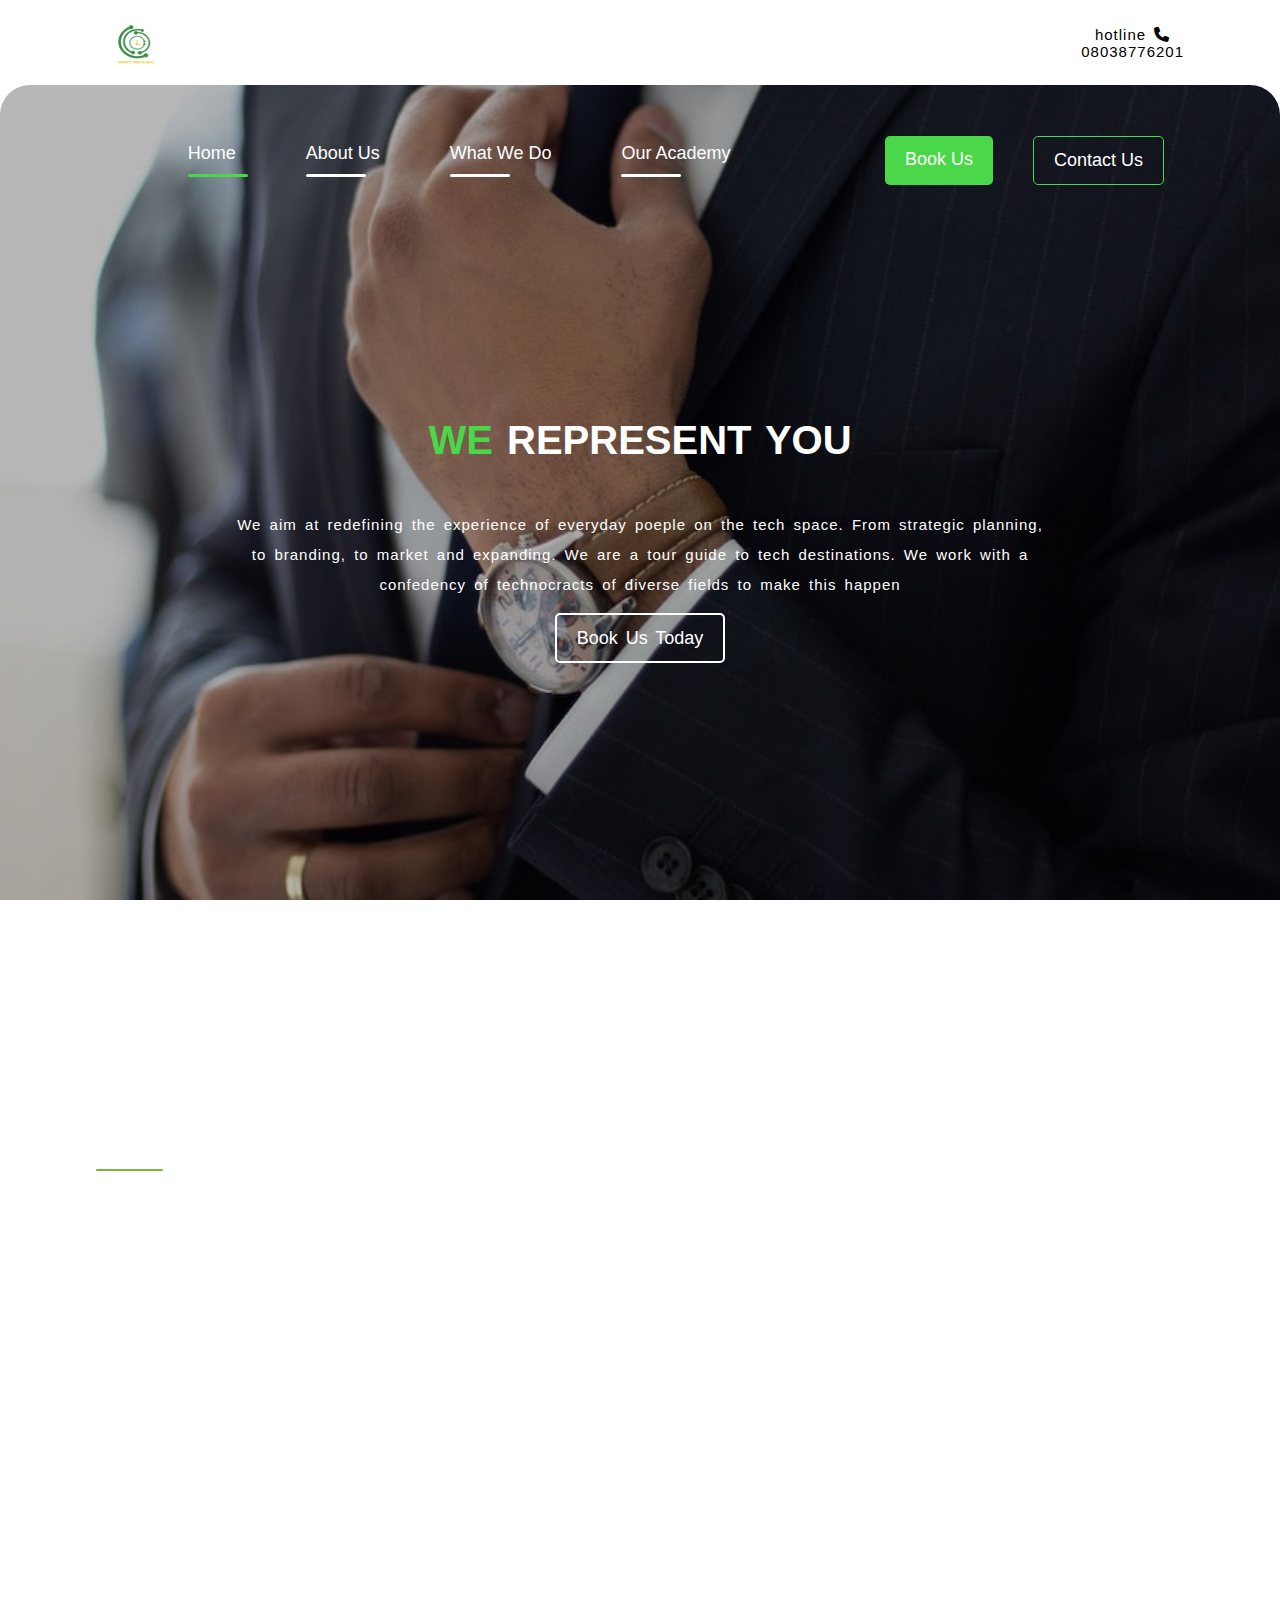
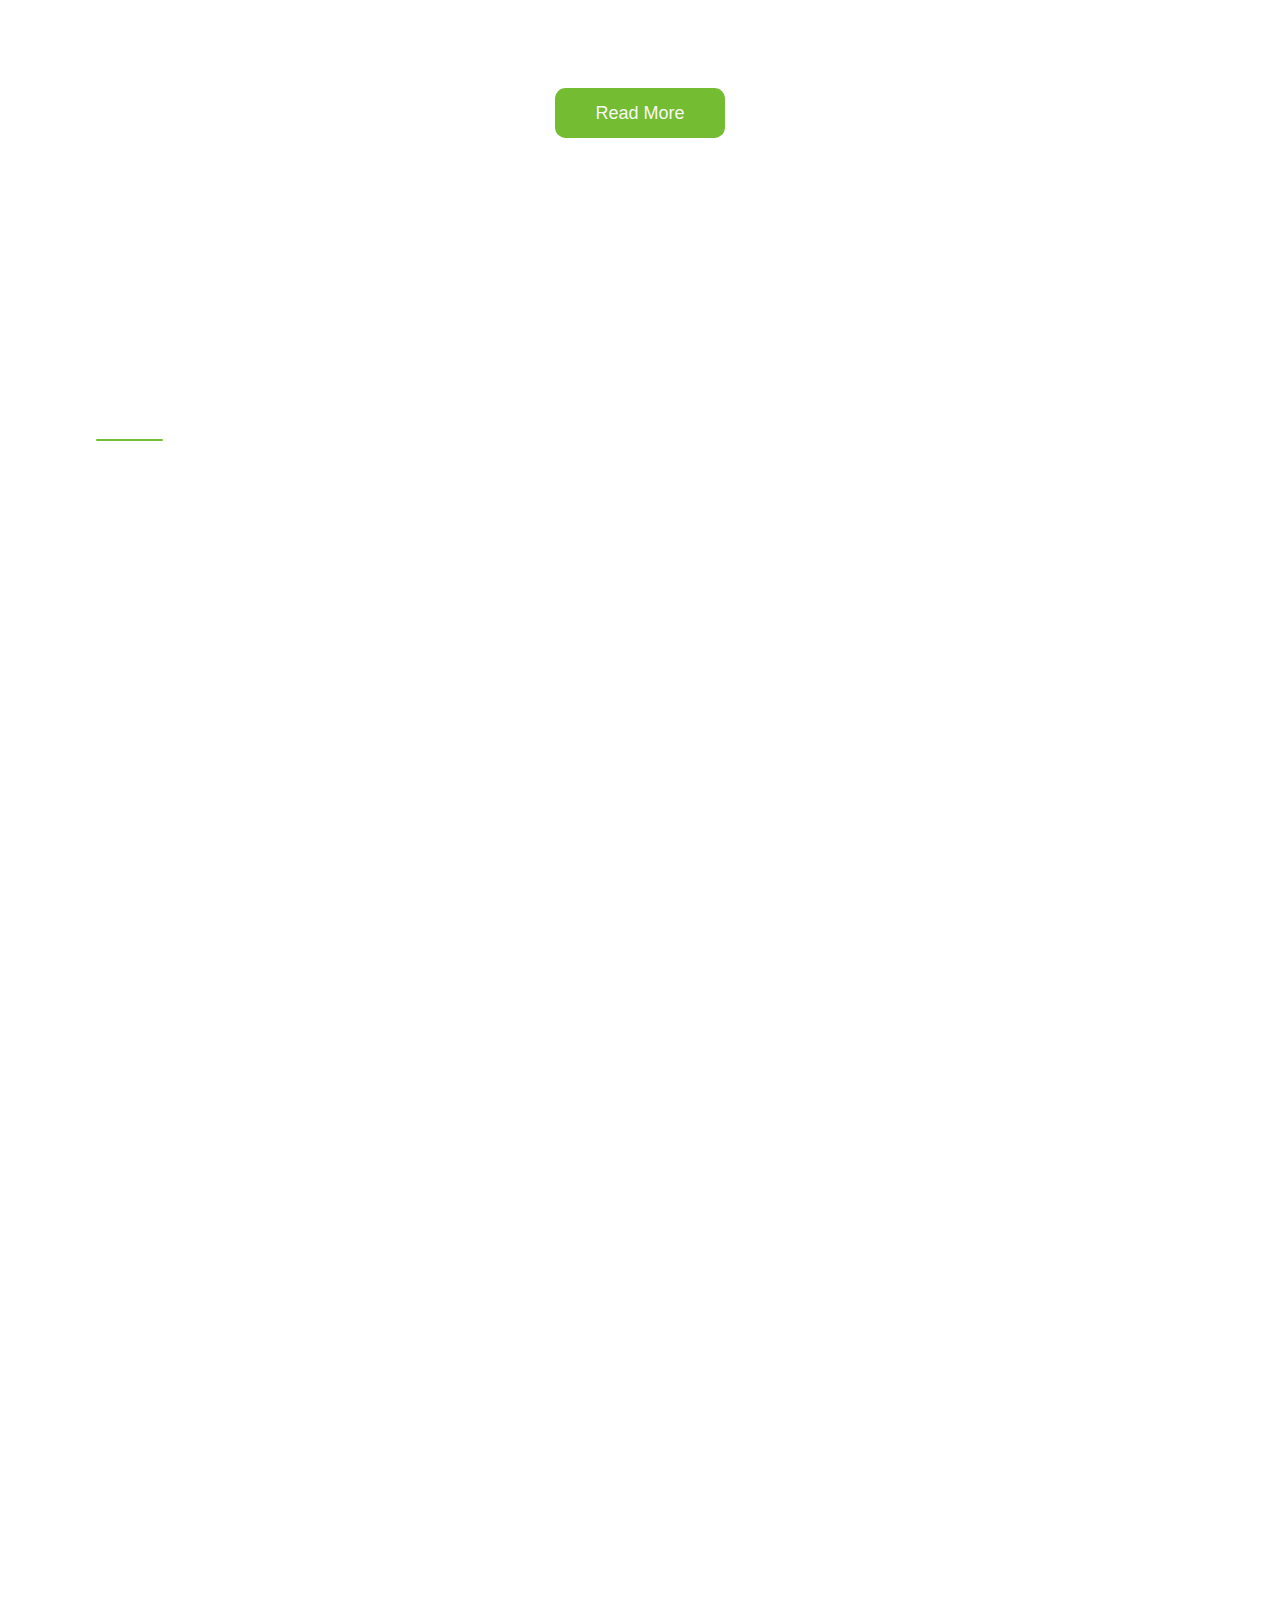
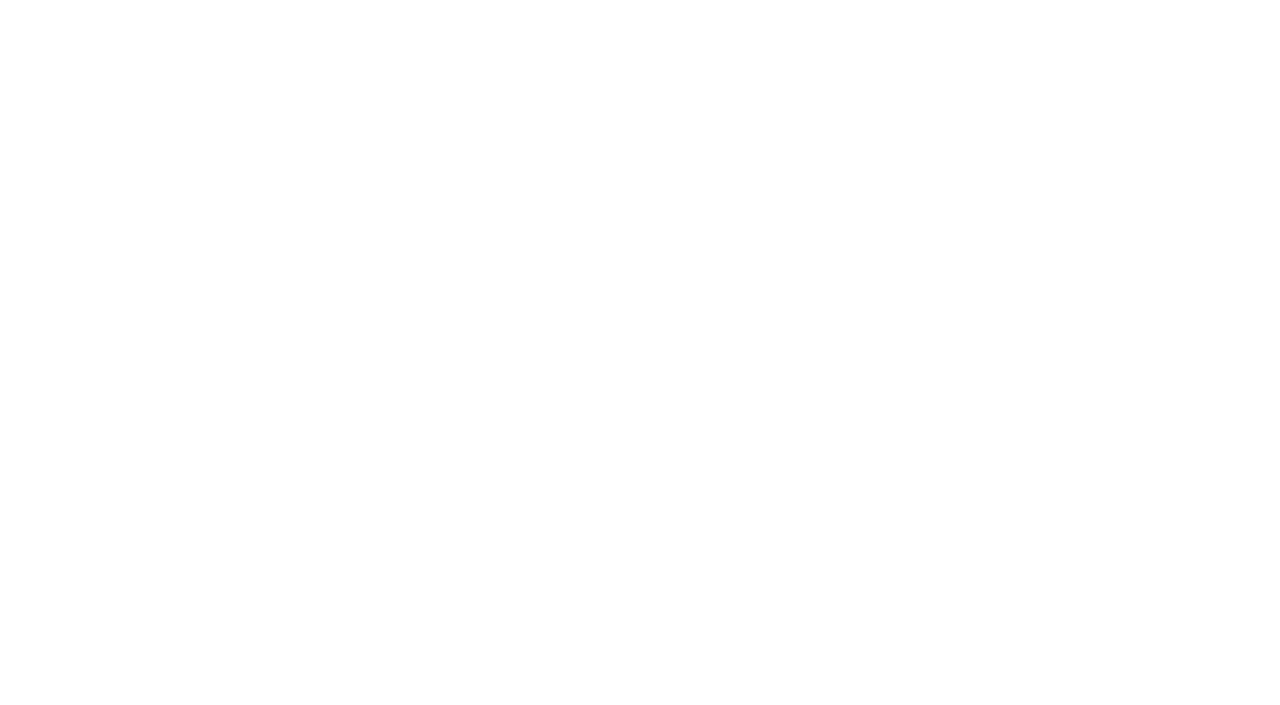
==== commit d415f450: "Add files via upload" ====
--- a/index.html
+++ b/index.html
@@ -30,12 +30,12 @@
                             <li><a href="index.html">Home</a><hr id="green-line"></li>
                             <li><a href="about-us.html">About Us</a><hr></li>
                             <li><a href="our-services.html">What We Do</a><hr></li>
-                            <li><a href="courses.html">Our Academy</a><hr></li>
+                            <li><a href="test-acedemy.html">Our Academy</a><hr></li>
                         </ul>
                     </div>
                     <div class="nav-buttons">
-                        <a href="construction.html" id="book-us">Book Us</a>
-                        <a href="construction.html" id="contact-us">Contact Us</a>
+                        <a href="test-acedemy.html" id="book-us">Book Us</a>
+                        <a href="contact-us.html" id="contact-us">Contact Us</a>
                     </div>
                 </div>
             </div>
@@ -108,6 +108,13 @@
                     <div class="second-text" data-aos="fade-left" data-aos-delay="100" data-aos-duration="1500" data-aos-easing="ease-in-out">
                         <p>if you want to receive our update anymore <br> click here to <a href="construction.html" class="unsubscribe">unsubscribe.</a></p>
                     </div>
+                    <div class="social-btn-cont">
+                        <h4 data-aos="fade-down" data-aos-delay="100" data-aos-duration="1500" data-aos-easing="ease-in-out">Download Our App</h4>
+                        <div class="social-btns">
+                            <a class ="link1" href="http:google.com" data-aos="fade-down" data-aos-delay="200" data-aos-duration="1500" data-aos-easing="ease-in-out"><p class="app-btn2"></p></a>
+                            <a class ="link2" href="http:apple.com"data-aos="fade-down" data-aos-delay="350" data-aos-duration="1500" data-aos-easing="ease-in-out"><p class="app-btn1"></p></a>
+                        </div>
+                    </div>
                     </div>
                     <div class="section3-form-content" data-aos="fade-right" data-aos-delay="100" data-aos-duration="1500" data-aos-easing="ease-in-out">
                             <p>we would like you to subscribe to our daily newsletter to <br> always receive our updates at instance.</p>
@@ -123,8 +130,10 @@
         </div>
     </section>
     <footer data-aos="fade-down" data-aos-delay="100" data-aos-duration="1000" data-aos-easing="ease-in-out">
+        <div class="border">
         <div class="container">
             <div class="footer-inner">
+                <div class="logo" data-aos="fade-down" data-aos-delay="50" data-aos-duration="1000" data-aos-easing="ease-in-out"><img src="assets/img/SPG 11 1.png" alt="" srcset=""></div>
                 <div class="footer-content">
                     <div class="info">
                         <h4 data-aos="fade-down" data-aos-delay="100" data-aos-duration="1000" data-aos-easing="ease-in-out">Get in touch with us</h4>
@@ -141,25 +150,38 @@
                         </ul>
                     </div>
                     <div class="links1">
-                        <h4 data-aos="fade-down" data-aos-delay="100" data-aos-duration="1000" data-aos-easing="ease-in-out">Quick links</h4>
+                        <h4 data-aos="fade-down" data-aos-delay="100" data-aos-duration="1000" data-aos-easing="ease-in-out"><span class="line">Quick link</span>s</h4>
                         <ul>
                             <li data-aos="fade-down" data-aos-delay="150" data-aos-duration="1000" data-aos-easing="ease-in-out"><a href="about-us.html">About Us</a></li>
                             <li data-aos="fade-down" data-aos-delay="200" data-aos-duration="1000" data-aos-easing="ease-in-out"><a href="our-services.html">services</a></li>
-                            <li data-aos="fade-down" data-aos-delay="250" data-aos-duration="1000" data-aos-easing="ease-in-out"><a href="construction.html">Contact Us</a></li>
+                            <li data-aos="fade-down" data-aos-delay="250" data-aos-duration="1000" data-aos-easing="ease-in-out"><a href="contact-us.html">Contact Us</a></li>
                             <!-- <li data-aos="fade-down" data-aos-delay="300" data-aos-duration="1000" data-aos-easing="ease-in-out"><a href="#">hello</a></li> -->
                         </ul>
                     </div>
                     <div class="links2">
-                        <h4 data-aos="fade-down" data-aos-delay="100" data-aos-duration="1000" data-aos-easing="ease-in-out">Relevant links</h4>
+                        <h4 data-aos="fade-down" data-aos-delay="100" data-aos-duration="1000" data-aos-easing="ease-in-out"><span class="line">Relevant lin</span>ks</h4>
                         <ul>
                             <li data-aos="fade-down" data-aos-delay="150" data-aos-duration="1000" data-aos-easing="ease-in-out"><a href="construction.html">Our Team</a></li>
                             <li data-aos="fade-down" data-aos-delay="200" data-aos-duration="1000" data-aos-easing="ease-in-out"><a href="construction.html">Updates</a></li>
-                            <li data-aos="fade-down" data-aos-delay="250" data-aos-duration="1000" data-aos-easing="ease-in-out"><a href="construction.html">How We Work</a></li>
-                            <li data-aos="fade-down" data-aos-delay="300" data-aos-duration="1000" data-aos-easing="ease-in-out"><a href="construction.html">Book Us Today</a></li>
+                            <li data-aos="fade-down" data-aos-delay="250" data-aos-duration="1000" data-aos-easing="ease-in-out"><a href="about-us.html">How We Work</a></li>
+                            <li data-aos="fade-down" data-aos-delay="300" data-aos-duration="1000" data-aos-easing="ease-in-out"><a href="test-acedemy.html">Book Us Today</a></li>
+                        </ul>
+                    </div>
+                    <div class="links3">
+                        <h4 data-aos="fade-down" data-aos-delay="100" data-aos-duration="1000" data-aos-easing="ease-in-out"><span class="line">Our Acede</span>my</h4>
+                        <ul>
+                            <li data-aos="fade-down" data-aos-delay="150" data-aos-duration="1000" data-aos-easing="ease-in-out"><a href="test-acedemy.html">Join Our Acedemy</a></li>
+                            <li data-aos="fade-down" data-aos-delay="200" data-aos-duration="1000" data-aos-easing="ease-in-out"><a href="courses.html">Courses</a></li>
+                            <li data-aos="fade-down" data-aos-delay="250" data-aos-duration="1000" data-aos-easing="ease-in-out"><a href="sign-in.html">Sign In</a></li>
+                            <li data-aos="fade-down" data-aos-delay="300" data-aos-duration="1000" data-aos-easing="ease-in-out"><a href="test-acedemy.html">Register</a></li>
+                            <li data-aos="fade-down" data-aos-delay="350" data-aos-duration="1000" data-aos-easing="ease-in-out"><a href="construction.html">FAQs</a></li>
                         </ul>
                     </div>
                 </div>
             </div>
+        </div>
+        </div>
+        <div class="container">
             <div class="copyright-text">
                 <p>Copyright 2022, Sprout Time Tech <span class="vertical-line">|</span> All Rights Reserved</p> <p>Privacy Policy <span class="vertical-line">|</span> <span class="green">Unsubscribe</span></p>
             </div>
--- a/assets/css/style.css
+++ b/assets/css/style.css
@@ -177,7 +177,7 @@
 
 .inner-header{
     display: flex;
-    width: 80%;
+    width: 100%;
     height: 65vh;
     /* background-color: black; */
     margin: auto;
@@ -223,11 +223,11 @@
     border: 2px solid white;
 }
 
-@media(max-width:1490px){
+/* @media(max-width:1490px){
     .inner-header{
-        width: 90%;
-    }
-}
+        width: 100%;
+    }
+} */
 /* @media (max-width:1480px) {
     .inner-header-content p{
         font-size: 15px;
@@ -239,26 +239,20 @@
         font-size: 30px; */
 /* } */
 @media(max-width:1280px){
-    .inner-header{
-        width: 95%;
-    }
-}
-@media(max-width:1160px){
-    .inner-header{
-        width: 100%;
-    }
     .inner-header-content p{
         font-size: 15px;
     }
 }
-@media(max-width:990px){
-    .inner-header{
-        width: 80%;
-    }
+/* @media(max-width:1160px){
     .inner-header-content p{
         font-size: 15px;
     }
 }
+@media(max-width:990px){
+    .inner-header-content p{
+        font-size: 15px;
+    }
+} */
 
 
 
@@ -360,16 +354,22 @@
     /* box-shadow: 0px 2px 5px 0px; */
 }
 @media (max-width:1570px){
-    .container{
-        width: 90%;
-    }
+    /* .container{
+        width: %;
+    } */
 }
 @media (max-width:1480px) {
     .section1-about-text1 p{
         font-size: 18px;
     }
     .section1-about-text1 h3{
-        font-size: 30px;
+        font-size: 40px;
+    }
+    .first-flex{
+        margin-top: 70px;
+    }
+    .container{
+        width: 85%;
     }
     /* .section2-text h2{
         font-size: 30px;
@@ -378,13 +378,15 @@
 }
 @media (max-width:1330px){
     .container{
-        width: 100%;
+        width: 85%;
     }
     .second-flex p{
-        font-size: 15px;
+        width: 40%;
+        font-size: 13px;
     }
     .first-flex p{
-        font-size: 15px;
+        width: 40%;
+        font-size: 13px;
     }
     .section1-about-text1 p{
         font-size: 15px;
@@ -420,7 +422,7 @@
 }
 .section2-inner{
     display: flex;
-    justify-content: center;
+    justify-content: space-between;
     width: 100%;
     line-height: 1.5;
 }
@@ -454,9 +456,12 @@
 }
 .section2-image{
     background: url(../img/mockuper.png);
-    background-size: contain;
+    background-size: cover;
     background-repeat: no-repeat;
+    height: 405px;
     width: 50%;
+    border-radius: 20px;
+    box-shadow: -10px 10px #3B6618;
 }
 .section2-btn-cont{
     width: 100%;
@@ -482,6 +487,9 @@
     .section2-text h2{
         font-size: 30px;
     }  
+    .section2-image{
+        height: 350px;
+    }
 
 }
 @media(max-width:1170px){
@@ -489,9 +497,13 @@
        width: 100%;
     }
     .section2-image{
-        width:40%;
-    }
-}
+        width:45%;
+    }
+    .section2-image{
+        height: 250px;
+    }
+}
+
 /* @media(max-width:1500px){
      .section2-inner{
         width: 65%;
@@ -608,17 +620,63 @@
     font-size: 15px;
     cursor: pointer;
 }
+.social-btn-cont{
+    margin-top: 115px;
+}
+.social-btn-cont h4{
+    color: #FFFFFF;
+    font-family: sans-serif;
+    font-size: 18px;
+    font-weight: 400;
+    margin-bottom: 50px;
+}
+
+.social-btns{
+    width: 55%;
+    display: flex;
+    justify-content: space-between;
+}
+.app-btn1{
+    background-image: url(../img/images.png);
+    background-size: cover;
+    background-repeat: no-repeat;
+    width: 179.75px;
+    height: 52px;
+    border: 1px #A6A6A6 solid;
+    border-radius: 10px;
+    
+}
+.app-btn2{
+    background-image: url(../img/download.png);
+    background-size: cover;
+    background-repeat: no-repeat;
+    width: 179.75px;
+    height: 52px;
+    border: 1px #A6A6A6 solid;
+    border-radius: 10px;
+}
 
 @media(max-width:1390px){
-    .container{
+    /* .container{
         width: 95%;
-    }
+    } */
     .first-text h3{
         font-size: 30px;
     }
     .second-text p{
         font-size: 20px;
     }
+    /* .social-btn-cont{
+        margin-top: 280px;
+    } */
+    .link1{
+        width: 100px;
+    }
+    .link2{
+        width: 100px;
+    }
+
+
 }
 @media(max-width:1310px){
     .first-text h3{
@@ -647,6 +705,19 @@
     .section3-form-content{
         width: 60%;
     }
+    .link1{
+        width: 50px;
+    }
+    .link2{
+        width: 50px;
+    }
+    /* input{
+        width: 60%;
+    }
+    textarea{
+        max-width: 60%;
+        min-width: 60%;
+    } */
 }
 @media(max-width:950px){
     .first-text h3{
@@ -722,20 +793,24 @@
 
 
 footer{
-    padding: 150px 0 10px;
-    /* background-color: #679f32; */
+    padding: 100px 0 10px;
+    background-color: #F7F9F3;
+}
+.border{
+    border-bottom: solid black 1px;
 }
 .footer-inner{
-    width: 100%;
+    width: 98%;
     height: 200px;
-    padding-bottom: 100px;
-    border-bottom: solid black 1px;
+    padding-bottom: 200px;
     /* background-color: black; */
+    
 }
 .footer-content{
-    width: 65%;
+    width: 90%;
     display: flex;
     justify-content: space-between;
+    margin-top: 30px;
 }
 .info{
    line-height: 2.5;
@@ -761,17 +836,23 @@
     letter-spacing: 1px;
 }
 .links1{
-    width: 20%;
+    width: 10%;
     line-height: 2.2;
+    margin-left: 50px;
 }
 h4{
     font-family: sans-serif;
     font-size: 18px;
     font-weight: 400;
     margin-bottom: 20px;
+    
 }
 .links2{
-    width: 30%;
+    width: 15%;
+    line-height: 2.2;
+}
+.links3{
+    width: 20%;
     line-height: 2.2;
 }
 .icons{
@@ -790,10 +871,27 @@
     font-weight: 300;
     font-size: 13px;
 }
+@media(max-width:1250px){
+    .footer-content ul li a{
+        font-size: 13px;
+    }
+}
+
+
+
+
+
+
+
 .vertical-line{
     font-size: 18px;
     font-weight: 100;
 }
+
+
+
+
+
 .socials i{
     font-size: 30px;
 }
@@ -809,6 +907,12 @@
     border-bottom: solid 1px black;
 }
 .links2 a:hover{
+    margin-left: 10px;
+    transition: 0.5s;
+    /* color: rgb(74, 216, 74); */
+    border-bottom: solid 1px black;
+}
+.links3 a:hover{
     margin-left: 10px;
     transition: 0.5s;
     /* color: rgb(74, 216, 74); */
@@ -866,4 +970,30 @@
     height: 2px;
     background-color: #74BC31;
     margin: 0 0 40px;
+}
+.line{
+    border-bottom:  #74BC31 2px solid;
+    padding: 0 0 10px;
+}
+
+
+
+
+
+
+
+
+
+
+
+
+
+
+
+
+
+@media(max-width:1180px){
+    .container{
+        width: 90%;
+    }
 }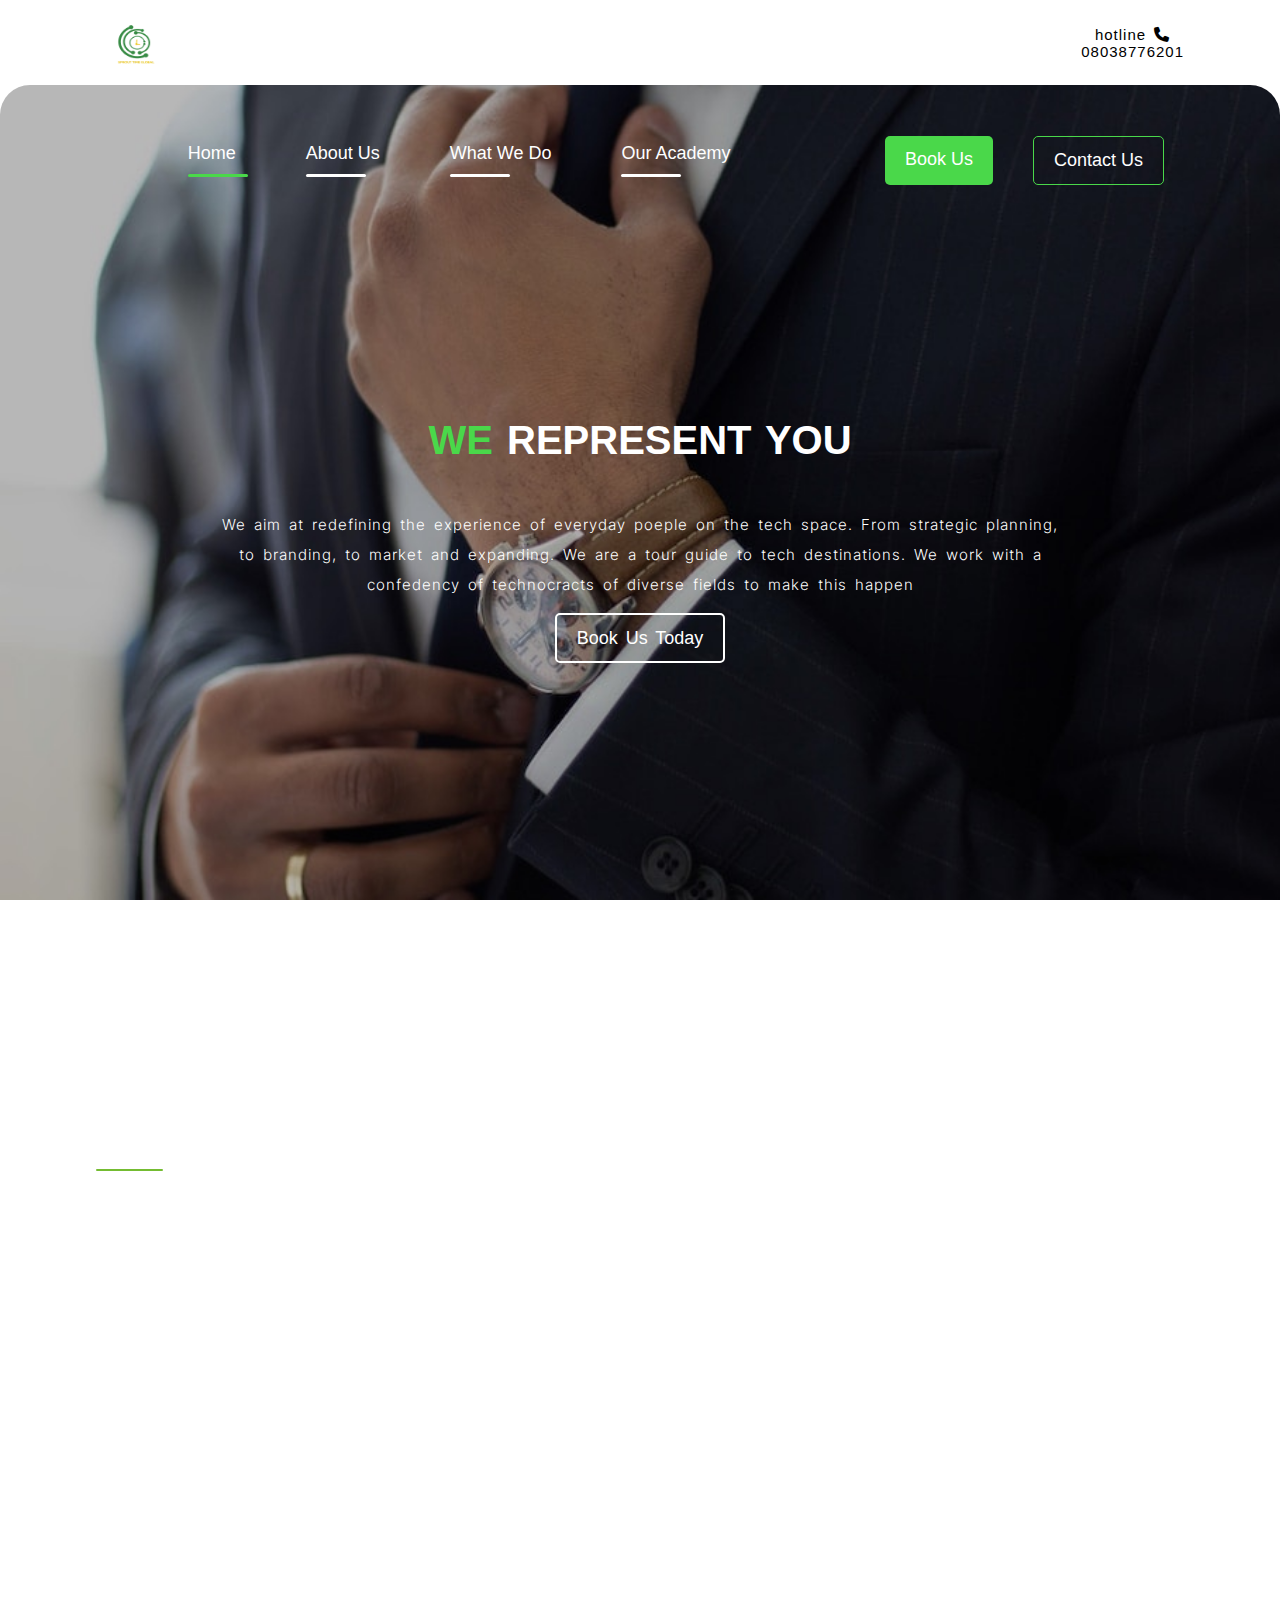
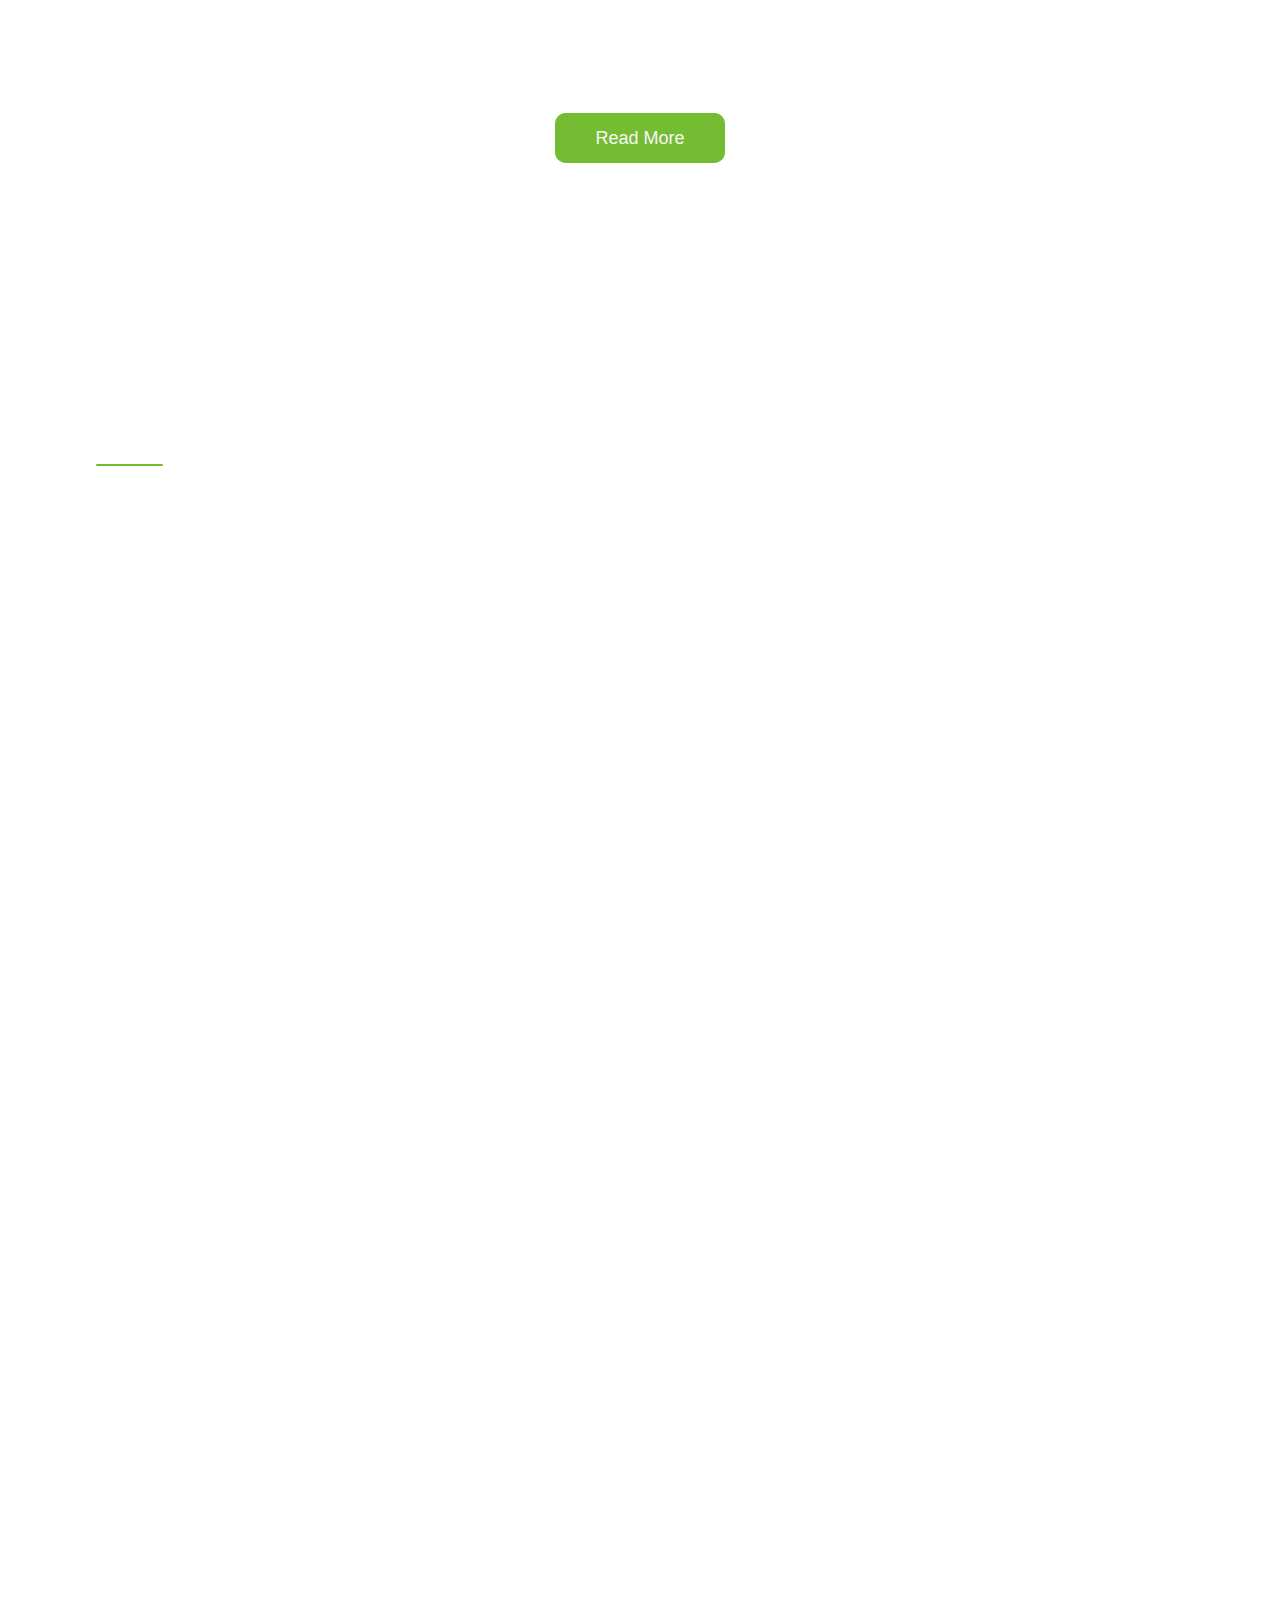
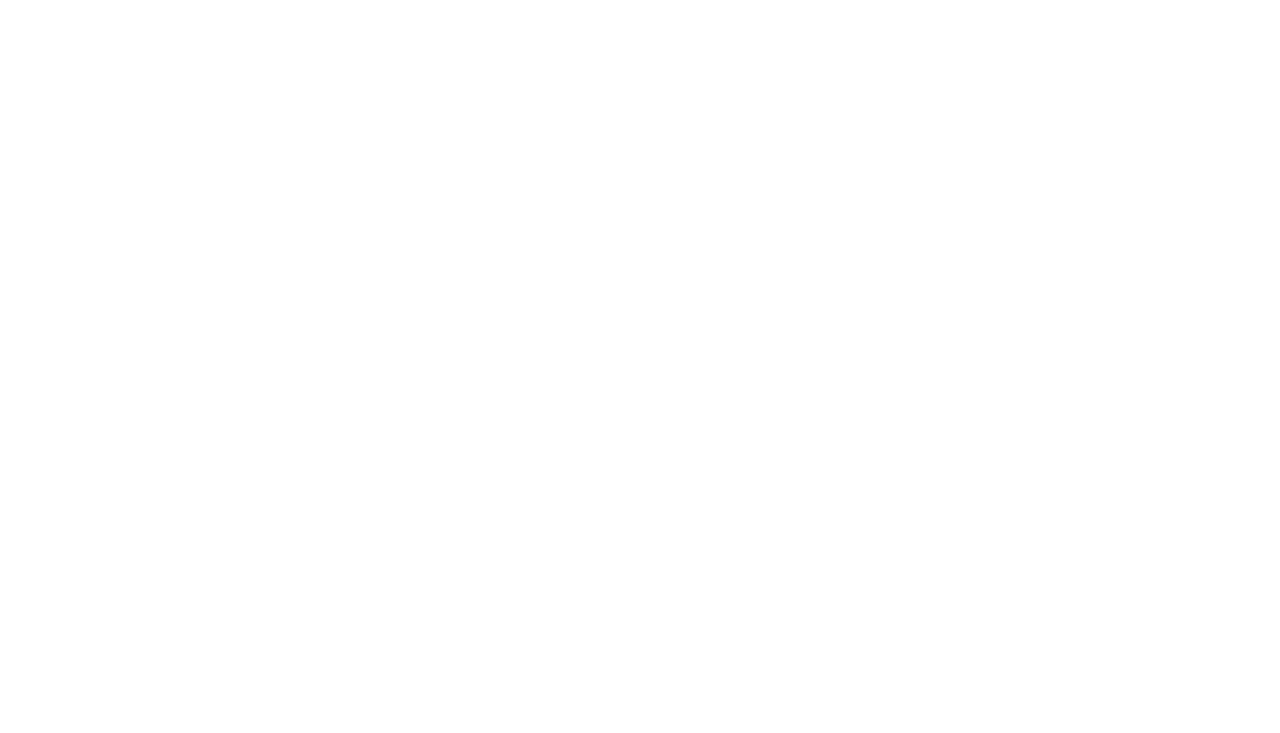
==== commit 5b081568: "Add files via upload" ====
--- a/index.html
+++ b/index.html
@@ -12,7 +12,7 @@
 </head>
 <body>
     <div class="logo-holder">
-        <div class="container2">
+        <div class="container">
             <div class="logo-holder-inner">
                 <div class="logo"><img src="assets/img/SPG 11 1.png" alt="" srcset=""></div>
                 <div class="call-details">
@@ -26,12 +26,23 @@
             <div class="container">
                 <div class="inner-nav">
                     <div class="nav-list-item-cont">
-                        <ul>
+                        <ul class="ul-1">
                             <li><a href="index.html">Home</a><hr id="green-line"></li>
                             <li><a href="about-us.html">About Us</a><hr></li>
                             <li><a href="our-services.html">What We Do</a><hr></li>
                             <li><a href="test-acedemy.html">Our Academy</a><hr></li>
                         </ul>
+
+                    </div>
+                    <div class="nav-list-item-cont2">
+                        <div class="button" id="btn" onclick="display()"></div>
+                        <ul class="ul-1" id="ul">
+                            <li><a href="index.html">Home</a><hr id="green-line"></li>
+                            <li><a href="about-us.html">About Us</a><hr></li>
+                            <li><a href="our-services.html">What We Do</a><hr></li>
+                            <li><a href="test-acedemy.html">Our Academy</a><hr></li>
+                        </ul>
+                      
                     </div>
                     <div class="nav-buttons">
                         <a href="test-acedemy.html" id="book-us">Book Us</a>
@@ -56,20 +67,20 @@
             <div class="section1-inner">
                 <div class="section1-inner-contents">
                     <div class="section1-about-text1">
-                        <h3 data-aos="fade-left" data-aos-delay="50" data-aos-duration="1000" data-aos-easing="ease-in-out">About Us</h3><hr class="line2">
-                        <p data-aos="fade-left" data-aos-delay="100" data-aos-duration="1000" data-aos-easing="ease-in-out"> Are you a startup or tech company looking to take your branding, marketing, and technology to the next level? Look no further! Our team is here to help.</p>
-                        <p data-aos="fade-left" data-aos-delay="150" data-aos-duration="1000" data-aos-easing="ease-in-out"> At Sprout Time Global, our mission is simple: to drive your growth and help you achieve maximum success. We empower you with the tools to increase conversion and reach your full potential.</p>
-                        <p data-aos="fade-left" data-aos-delay="200" data-aos-duration="1000" data-aos-easing="ease-in-out"> Our Academy [insert link], can take your career to new heights. So don't wait - take the first step towards success and become a part of our team today!</p>
+                        <h3 data-aos="fade-left" data-aos-delay="50" data-aos-duration="1000" data-aos-easing="ease-in-out"data-aos-once="true"><span class="alt-line2">Abo</span>ut Us</h3><hr class="line2">
+                        <p data-aos="fade-left" data-aos-delay="100" data-aos-duration="1000" data-aos-easing="ease-in-out"data-aos-once="true"> Are you a startup or tech company looking to take your branding, marketing, and technology to the next level? Look no further! Our team is here to help.</p>
+                        <p data-aos="fade-left" data-aos-delay="150" data-aos-duration="1000" data-aos-easing="ease-in-out"data-aos-once="true"> At Sprout Time Global, our mission is simple: to drive your growth and help you achieve maximum success. We empower you with the tools to increase conversion and reach your full potential.</p>
+                        <p data-aos="fade-left" data-aos-delay="200" data-aos-duration="1000" data-aos-easing="ease-in-out"data-aos-once="true"> Our Academy [insert link], can take your career to new heights. So don't wait - take the first step towards success and become a part of our team today!</p>
                     </div>
                     <div class="section1-about-text2">
                         <div class="section1-about-text2-flex-cont">
                             <div class="first-flex">
-                                <p data-aos="fade-down" data-aos-delay="100" data-aos-duration="1000" data-aos-easing="ease-in-out"><span class="posit"></span>we provide you branding service that distinguishes you from your competitors, position your assets, and clarify what it is you offer that makes you a better choice.</p>
-                                <p data-aos="fade-down" data-aos-delay="150" data-aos-duration="1000" data-aos-easing="ease-in-out"><span class="posit2"></span>We take a look at your current audience to create well-informed and targeted online marketing campaigns using strategies that are best fit for your product or company.</p>
+                                <p data-aos="fade-down" data-aos-delay="100" data-aos-duration="1000" data-aos-easing="ease-in-out"data-aos-once="true"><span class="posit"></span>we provide you branding service that distinguishes you from your competitors, position your assets, and clarify what it is you offer that makes you a better choice.</p>
+                                <p data-aos="fade-down" data-aos-delay="150" data-aos-duration="1000" data-aos-easing="ease-in-out"data-aos-once="true"><span class="posit2"></span>We take a look at your current audience to create well-informed and targeted online marketing campaigns using strategies that are best fit for your product or company.</p>
                             </div>
                             <div class="second-flex">
-                                <p data-aos="fade-down" data-aos-delay="200" data-aos-duration="1000" data-aos-easing="ease-in-out"><span class="posit3"></span>With your product and goal in mind, we create mobile apps and websites encompassing UX testing and research, software writing, and coding to enhance your customer's journey and increase conversion.</p>
-                                <p data-aos="fade-down" data-aos-delay="250" data-aos-duration="1000" data-aos-easing="ease-in-out"><span class="posit4"></span>Our academy exposes you to technology through internships, trainings, and resource materials covering diverse tracks in tech. </p>
+                                <p data-aos="fade-down" data-aos-delay="200" data-aos-duration="1000" data-aos-easing="ease-in-out"data-aos-once="true"><span class="posit3"></span>With your product and goal in mind, we create mobile apps and websites encompassing UX testing and research, software writing, and coding to enhance your customer's journey and increase conversion.</p>
+                                <p data-aos="fade-down" data-aos-delay="250" data-aos-duration="1000" data-aos-easing="ease-in-out"data-aos-once="true"><span class="posit4"></span>Our academy exposes you to technology through internships, trainings, and resource materials covering diverse tracks in tech. </p>
                             </div>
                         </div>
                     </div>
@@ -85,38 +96,38 @@
         <div class="container">
             <div class="section2-inner">
                 <div class="section2-text">
-                    <h2 data-aos="fade-left" data-aos-delay="50" data-aos-duration="1000" data-aos-easing="ease-in-out">Why Choose Us</h2><hr class="line2">
-                    <p data-aos="fade-left" data-aos-delay="100" data-aos-duration="1000" data-aos-easing="ease-in-out">At Sprout Time Global, we help businesses succeed.<br> Whether you are just starting out or looking to take <br> your business to the next level, we are devoted to <br> supporting your growth and success. Let's build <br>something great together.</p>
-                    <div class="section2-btn-cont" data-aos="fade-left" data-aos-delay="150" data-aos-duration="1000" data-aos-easing="ease-in-out"><a href="our-services.html" class="our-services-btn">our services</a></div>
-                </div>
-                <div class="section2-image" data-aos="fade-right" data-aos-delay="200" data-aos-duration="1000" data-aos-easing="ease-in-out">
+                    <h2 data-aos="fade-left" data-aos-delay="50" data-aos-duration="1000" data-aos-easing="ease-in-out"data-aos-once="true"><span class="alt-line2">Why</span> Choose Us</h2><hr class="line2">
+                    <p data-aos="fade-left" data-aos-delay="100" data-aos-duration="1000" data-aos-easing="ease-in-out"data-aos-once="true">At Sprout Time Global, we help businesses succeed.<br> Whether you are just starting out or looking to take <br> your business to the next level, we are devoted to <br> supporting your growth and success. Let's build <br>something great together.</p>
+                    <div class="section2-btn-cont" data-aos="fade-left" data-aos-delay="150" data-aos-duration="1000" data-aos-easing="ease-in-out"data-aos-once="true"><a href="our-services.html" class="our-services-btn">our services</a></div>
+                </div>
+                <div class="section2-image" data-aos="fade-right" data-aos-delay="200" data-aos-duration="1000" data-aos-easing="ease-in-out"data-aos-once="true">
                     <!-- <img src="assets/img/sprout img.jpeg" alt=""> -->
                 </div>
             </div>
         </div>
     </section>
 
-    <section class="section3" data-aos="fade-down" data-aos-delay="100" data-aos-duration="1000" data-aos-easing="ease-in-out">
+    <section class="section3" data-aos="fade-down" data-aos-delay="100" data-aos-duration="1000" data-aos-easing="ease-in-out"data-aos-once="true">
         <div class="back-colour">
             <div class="container">
                 <div class="section3-inner">
                     <div class="section3-text-content">
-                    <div class="first-text"  data-aos="fade-left" data-aos-delay="100" data-aos-duration="1500" data-aos-easing="ease-in-out">
+                    <div class="first-text"  data-aos="fade-left" data-aos-delay="100" data-aos-duration="1500" data-aos-easing="ease-in-out"data-aos-once="true">
                         <h3>Can We Take It</h3>
                         <h3>The Next Level? <a href="construction.html" class="click-here">Click Here</a></h3>
                     </div>
-                    <div class="second-text" data-aos="fade-left" data-aos-delay="100" data-aos-duration="1500" data-aos-easing="ease-in-out">
+                    <div class="second-text" data-aos="fade-left" data-aos-delay="100" data-aos-duration="1500" data-aos-easing="ease-in-out"data-aos-once="true">
                         <p>if you want to receive our update anymore <br> click here to <a href="construction.html" class="unsubscribe">unsubscribe.</a></p>
                     </div>
                     <div class="social-btn-cont">
-                        <h4 data-aos="fade-down" data-aos-delay="100" data-aos-duration="1500" data-aos-easing="ease-in-out">Download Our App</h4>
+                        <h4 data-aos="fade-down" data-aos-delay="100" data-aos-duration="1500" data-aos-easing="ease-in-out"data-aos-once="true">Download Our App</h4>
                         <div class="social-btns">
-                            <a class ="link1" href="http:google.com" data-aos="fade-down" data-aos-delay="200" data-aos-duration="1500" data-aos-easing="ease-in-out"><p class="app-btn2"></p></a>
-                            <a class ="link2" href="http:apple.com"data-aos="fade-down" data-aos-delay="350" data-aos-duration="1500" data-aos-easing="ease-in-out"><p class="app-btn1"></p></a>
+                            <a class ="link1" href="http:google.com" data-aos="fade-down" data-aos-delay="200" data-aos-duration="1500" data-aos-easing="ease-in-out"data-aos-once="true"><p class="app-btn2"></p></a>
+                            <a class ="link2" href="http:apple.com"data-aos="fade-down" data-aos-delay="350" data-aos-duration="1500" data-aos-easing="ease-in-out"data-aos-once="true"><p class="app-btn1"></p></a>
                         </div>
                     </div>
                     </div>
-                    <div class="section3-form-content" data-aos="fade-right" data-aos-delay="100" data-aos-duration="1500" data-aos-easing="ease-in-out">
+                    <div class="section3-form-content" data-aos="fade-right" data-aos-delay="100" data-aos-duration="1500" data-aos-easing="ease-in-out"data-aos-once="true">
                             <p>we would like you to subscribe to our daily newsletter to <br> always receive our updates at instance.</p>
                         <form>
                             <input type="text" placeholder="Name">
@@ -129,52 +140,52 @@
             </div>
         </div>
     </section>
-    <footer data-aos="fade-down" data-aos-delay="100" data-aos-duration="1000" data-aos-easing="ease-in-out">
+    <footer data-aos="fade-down" data-aos-delay="100" data-aos-duration="1000" data-aos-easing="ease-in-out"data-aos-once="true">
         <div class="border">
         <div class="container">
             <div class="footer-inner">
-                <div class="logo" data-aos="fade-down" data-aos-delay="50" data-aos-duration="1000" data-aos-easing="ease-in-out"><img src="assets/img/SPG 11 1.png" alt="" srcset=""></div>
+                <div class="logo" data-aos="fade-down" data-aos-delay="50" data-aos-duration="1000" data-aos-easing="ease-in-out"data-aos-once="true"><img src="assets/img/SPG 11 1.png" alt="" srcset=""></div>
                 <div class="footer-content">
                     <div class="info">
-                        <h4 data-aos="fade-down" data-aos-delay="100" data-aos-duration="1000" data-aos-easing="ease-in-out">Get in touch with us</h4>
-                        <ul>
-                            <li data-aos="fade-down" data-aos-delay="150" data-aos-duration="1000" data-aos-easing="ease-in-out"><i class="fa-solid fa-phone"></i> 830-3904-394</li>
-                            <li data-aos="fade-down" data-aos-delay="200" data-aos-duration="1000" data-aos-easing="ease-in-out"><i class="fa-solid fa-envelope"></i> caleb@gmail.com</li>
-                            <li data-aos="fade-down" data-aos-delay="250" data-aos-duration="1000" data-aos-easing="ease-in-out"><i class="fa-solid fa-location-dot"></i> eyiw,wudedn,hwidw,wud</li>
+                        <h4 data-aos="fade-down" data-aos-delay="100" data-aos-duration="1000" data-aos-easing="ease-in-out"data-aos-once="true">Get in touch with us</h4>
+                        <ul>
+                            <li data-aos="fade-down" data-aos-delay="150" data-aos-duration="1000" data-aos-easing="ease-in-out"data-aos-once="true"><i class="fa-solid fa-phone"></i> 830-3904-394</li>
+                            <li data-aos="fade-down" data-aos-delay="200" data-aos-duration="1000" data-aos-easing="ease-in-out"data-aos-once="true"><i class="fa-solid fa-envelope"></i> caleb@gmail.com</li>
+                            <li data-aos="fade-down" data-aos-delay="250" data-aos-duration="1000" data-aos-easing="ease-in-out"data-aos-once="true"><i class="fa-solid fa-location-dot"></i> eyiw,wudedn,hwidw,wud</li>
                         </ul>
                         <ul class="icons">
-                            <li class="socials" data-aos="fade-right" data-aos-delay="400" data-aos-duration="1000" data-aos-easing="ease-in-out"><a href="#"><i class="fa-brands fa-linkedin"></i></li></a>
-                            <li class="socials" data-aos="fade-right" data-aos-delay="450" data-aos-duration="1000" data-aos-easing="ease-in-out"><a href="#"><i class="fa-brands fa-facebook"></i></li></a>
-                            <li class="socials" data-aos="fade-right" data-aos-delay="500" data-aos-duration="1000" data-aos-easing="ease-in-out"><a href="#"><i class="fa-brands fa-twitter"></i></li></a>
-                            <li class="socials" data-aos="fade-right" data-aos-delay="550" data-aos-duration="1000" data-aos-easing="ease-in-out"><a href="#"><i class="fa-brands fa-instagram"></i></li></a>
+                            <li class="socials" data-aos="fade-right" data-aos-delay="400" data-aos-duration="1000" data-aos-easing="ease-in-out"data-aos-once="true"><a href="#"><i class="fa-brands fa-linkedin"></i></li></a>
+                            <li class="socials" data-aos="fade-right" data-aos-delay="450" data-aos-duration="1000" data-aos-easing="ease-in-out"data-aos-once="true"><a href="#"><i class="fa-brands fa-facebook"></i></li></a>
+                            <li class="socials" data-aos="fade-right" data-aos-delay="500" data-aos-duration="1000" data-aos-easing="ease-in-out"data-aos-once="true"><a href="#"><i class="fa-brands fa-twitter"></i></li></a>
+                            <li class="socials" data-aos="fade-right" data-aos-delay="550" data-aos-duration="1000" data-aos-easing="ease-in-out"data-aos-once="true"><a href="#"><i class="fa-brands fa-instagram"></i></li></a>
                         </ul>
                     </div>
                     <div class="links1">
-                        <h4 data-aos="fade-down" data-aos-delay="100" data-aos-duration="1000" data-aos-easing="ease-in-out"><span class="line">Quick link</span>s</h4>
-                        <ul>
-                            <li data-aos="fade-down" data-aos-delay="150" data-aos-duration="1000" data-aos-easing="ease-in-out"><a href="about-us.html">About Us</a></li>
-                            <li data-aos="fade-down" data-aos-delay="200" data-aos-duration="1000" data-aos-easing="ease-in-out"><a href="our-services.html">services</a></li>
-                            <li data-aos="fade-down" data-aos-delay="250" data-aos-duration="1000" data-aos-easing="ease-in-out"><a href="contact-us.html">Contact Us</a></li>
+                        <h4 data-aos="fade-down" data-aos-delay="100" data-aos-duration="1000" data-aos-easing="ease-in-out"data-aos-once="true"><span class="line">Quick link</span>s</h4>
+                        <ul>
+                            <li data-aos="fade-down" data-aos-delay="150" data-aos-duration="1000" data-aos-easing="ease-in-out"data-aos-once="true"><a href="about-us.html">About Us</a></li>
+                            <li data-aos="fade-down" data-aos-delay="200" data-aos-duration="1000" data-aos-easing="ease-in-out"data-aos-once="true"><a href="our-services.html">services</a></li>
+                            <li data-aos="fade-down" data-aos-delay="250" data-aos-duration="1000" data-aos-easing="ease-in-out"data-aos-once="true"><a href="contact-us.html">Contact Us</a></li>
                             <!-- <li data-aos="fade-down" data-aos-delay="300" data-aos-duration="1000" data-aos-easing="ease-in-out"><a href="#">hello</a></li> -->
                         </ul>
                     </div>
                     <div class="links2">
-                        <h4 data-aos="fade-down" data-aos-delay="100" data-aos-duration="1000" data-aos-easing="ease-in-out"><span class="line">Relevant lin</span>ks</h4>
-                        <ul>
-                            <li data-aos="fade-down" data-aos-delay="150" data-aos-duration="1000" data-aos-easing="ease-in-out"><a href="construction.html">Our Team</a></li>
-                            <li data-aos="fade-down" data-aos-delay="200" data-aos-duration="1000" data-aos-easing="ease-in-out"><a href="construction.html">Updates</a></li>
-                            <li data-aos="fade-down" data-aos-delay="250" data-aos-duration="1000" data-aos-easing="ease-in-out"><a href="about-us.html">How We Work</a></li>
-                            <li data-aos="fade-down" data-aos-delay="300" data-aos-duration="1000" data-aos-easing="ease-in-out"><a href="test-acedemy.html">Book Us Today</a></li>
+                        <h4 data-aos="fade-down" data-aos-delay="100" data-aos-duration="1000" data-aos-easing="ease-in-out"data-aos-once="true"><span class="line">Relevant lin</span>ks</h4>
+                        <ul>
+                            <li data-aos="fade-down" data-aos-delay="150" data-aos-duration="1000" data-aos-easing="ease-in-out"data-aos-once="true"><a href="construction.html">Our Team</a></li>
+                            <li data-aos="fade-down" data-aos-delay="200" data-aos-duration="1000" data-aos-easing="ease-in-out"data-aos-once="true"><a href="construction.html">Updates</a></li>
+                            <li data-aos="fade-down" data-aos-delay="250" data-aos-duration="1000" data-aos-easing="ease-in-out"data-aos-once="true"><a href="about-us.html">How We Work</a></li>
+                            <li data-aos="fade-down" data-aos-delay="300" data-aos-duration="1000" data-aos-easing="ease-in-out"data-aos-once="true"><a href="test-acedemy.html">Book Us Today</a></li>
                         </ul>
                     </div>
                     <div class="links3">
-                        <h4 data-aos="fade-down" data-aos-delay="100" data-aos-duration="1000" data-aos-easing="ease-in-out"><span class="line">Our Acede</span>my</h4>
-                        <ul>
-                            <li data-aos="fade-down" data-aos-delay="150" data-aos-duration="1000" data-aos-easing="ease-in-out"><a href="test-acedemy.html">Join Our Acedemy</a></li>
-                            <li data-aos="fade-down" data-aos-delay="200" data-aos-duration="1000" data-aos-easing="ease-in-out"><a href="courses.html">Courses</a></li>
-                            <li data-aos="fade-down" data-aos-delay="250" data-aos-duration="1000" data-aos-easing="ease-in-out"><a href="sign-in.html">Sign In</a></li>
-                            <li data-aos="fade-down" data-aos-delay="300" data-aos-duration="1000" data-aos-easing="ease-in-out"><a href="test-acedemy.html">Register</a></li>
-                            <li data-aos="fade-down" data-aos-delay="350" data-aos-duration="1000" data-aos-easing="ease-in-out"><a href="construction.html">FAQs</a></li>
+                        <h4 data-aos="fade-down" data-aos-delay="100" data-aos-duration="1000" data-aos-easing="ease-in-out"data-aos-once="true"><span class="line">Our Acede</span>my</h4>
+                        <ul>
+                            <li data-aos="fade-down" data-aos-delay="150" data-aos-duration="1000" data-aos-easing="ease-in-out"data-aos-once="true"><a href="test-acedemy.html">Our Acedemy</a></li>
+                            <li data-aos="fade-down" data-aos-delay="200" data-aos-duration="1000" data-aos-easing="ease-in-out"data-aos-once="true"><a href="courses.html">Courses</a></li>
+                            <li data-aos="fade-down" data-aos-delay="250" data-aos-duration="1000" data-aos-easing="ease-in-out"data-aos-once="true"><a href="sign-in.html">Sign In</a></li>
+                            <li data-aos="fade-down" data-aos-delay="300" data-aos-duration="1000" data-aos-easing="ease-in-out"data-aos-once="true"><a href="test-acedemy.html">Register</a></li>
+                            <li data-aos="fade-down" data-aos-delay="350" data-aos-duration="1000" data-aos-easing="ease-in-out"data-aos-once="true"><a href="faqs.html">FAQs</a></li>
                         </ul>
                     </div>
                 </div>
@@ -191,5 +202,6 @@
     <script>
         AOS.init();
     </script>
+    <script src="assets/js/main.js"></script>
 </body>
 </html>--- a/assets/css/style.css
+++ b/assets/css/style.css
@@ -1,7 +1,16 @@
+@font-face {
+    font-family: inter;
+    src: url(../fonts/inter/Inter-Light.otf);
+}
+@font-face {
+    font-family: montserrat;
+    src: url(../fonts/montserrat/Montserrat-Bold.ttf);
+}
 *{
     padding: 0;
     margin: 0;
 }
+
 .container2{
     width: 85%;
     margin: auto;
@@ -36,7 +45,6 @@
     font-family: sans-serif;
     font-size: 15px;
     font-weight: 100;
-    /* margin: 30px 0 20px; */
     word-spacing: 3px;
     letter-spacing: 1px;
     text-align: center;
@@ -54,12 +62,8 @@
     animation-delay: 2s;
     animation-duration: 30s;
     animation-iteration-count: infinite;
-    /* transition: 2s; */
-    /* animation-play-state: paused; */
-}
-/* .dim-light{
-    background: rgba(0, 0, 0, 0.9);
-} */
+}
+
 @keyframes change-pic {
     0%{background-image: url(../img/header-img1.jpeg);}
     50%{background-image: url(../img/businessman-holding-arrow-graph-growth-business-financial-investment-strategy-planning.jpeg);}
@@ -72,10 +76,8 @@
     animation-duration: 30s;
     animation-delay: 1s;
     animation-iteration-count: infinite;
-    /* animation-play-state: paused; */
 }
 @keyframes change-text{
-    /* 0%{content: "REPRESENT YOU";} */
     0%{content: "REPRESENT YOU";}
     50%{content: "GROW YOU";}
     75%{content: "EXPOSE YOU TO THE FUTURE OF TECHNOLOGY";}
@@ -93,6 +95,14 @@
 .nav-list-item-cont {
     width: 50%;
     margin: auto;
+}
+.nav-list-item-cont2 {
+    
+    position: relative;
+    z-index: 1;
+    display: none;
+    width: 25%;
+    margin: 50px auto;
 }
 .nav-list-item-cont ul{
     display: flex;
@@ -108,6 +118,30 @@
     font-size: 18px;
     font-weight: 500;
 }
+.nav-list-item-cont2 ul{
+    display: flex;
+    justify-content: flex-start;
+    list-style-type: none;
+    background-color: white;
+    padding: 5px 0;
+}
+.nav-list-item-cont2 ul li a{
+    text-decoration: none;
+    color: black;
+    margin: 0;
+    padding: 10px 5px;
+    font-family: sans-serif;
+    font-size: 18px;
+    font-weight: 500;
+}
+.nav-list-item-cont2 ul li a:hover{
+    background-color: grey;
+    color: white;
+}
+/* .nav-list-item-cont2 ul li{
+    margin: 0 0 10px 0;
+    
+} */
 hr{
     width: 60px;
     height: 2.5px;
@@ -165,6 +199,59 @@
     .container{
         width: 100%;
     }
+    .nav-buttons a{
+        font-size: 13px;
+        padding: 10px 15px;
+    }
+    .nav-list-item-cont ul li a{
+        font-size: 10px;
+        margin: 0 20px;
+    }
+    .nav-list-item-cont2 ul li a{
+        font-size: 10px;
+        display: block;
+        width: 93%;
+        padding: 10px 0  10px 10px;
+    }
+    hr{
+        width: 50px;
+        margin-left: 25px;
+    }
+    .inner-nav{
+        justify-content: space-between;
+    }
+    .nav-list-item-cont ul{
+        justify-content: flex-start;
+    }
+}
+@media(max-width:750px){
+    .nav-buttons a{
+        font-size: 10px;
+        padding: 10px 10px;
+        margin: 0 10px;
+    }
+    .nav-buttons{
+        width: 40%;
+    }
+}
+@media(max-width:650px){
+    .nav-list-item-cont{
+        display: none;
+    }
+    .nav-list-item-cont2{
+        display: block;
+    }
+    .nav-list-item-cont2 ul{
+        display: none;
+    }
+    .button{
+        width: 50px;
+        height: 50px;
+        background-color: #3B6618;
+    }
+    hr{
+        display: none;
+    }
 }
 
 
@@ -179,7 +266,6 @@
     display: flex;
     width: 100%;
     height: 65vh;
-    /* background-color: black; */
     margin: auto;
 }
 .inner-header-content{
@@ -201,7 +287,7 @@
     font-size: 18px;
     font-family: sans-serif;
     font-weight: 500; */
-    font-family: sans-serif;
+    font-family: inter;
     font-size: 20px;
     font-weight: 100;
     margin: 30px 0 20px;
@@ -223,36 +309,45 @@
     border: 2px solid white;
 }
 
-/* @media(max-width:1490px){
-    .inner-header{
-        width: 100%;
-    }
-} */
-/* @media (max-width:1480px) {
-    .inner-header-content p{
-        font-size: 15px;
-    }
-    .inner-header-content h1{
-        font-size: 30px; 
-    } */
-    /* .section1-about-text1 h3{
-        font-size: 30px; */
-/* } */
 @media(max-width:1280px){
     .inner-header-content p{
         font-size: 15px;
     }
 }
-/* @media(max-width:1160px){
+@media(max-width:1160px){
     .inner-header-content p{
         font-size: 15px;
     }
 }
-@media(max-width:990px){
+@media(max-width:950px){
     .inner-header-content p{
-        font-size: 15px;
-    }
-} */
+        font-size: 13px;
+        margin: 30px 0 30px;
+    }
+    .inner-header-content h1{
+        font-size: 30px;
+    }
+    
+}
+@media(max-width:850px){
+    .inner-header-content p{
+        font-size: 10px;
+        word-spacing: 2px;
+        letter-spacing: 0.5px;
+    }
+}
+@media(max-width:650px){
+    .container{
+        width: 100%;
+    }
+    /* .container2{
+        width: 100%;
+    } */
+}
+
+
+
+
 
 
 
@@ -278,24 +373,17 @@
 }
 .section1-about-text1 p{
     width: 65%;
-    /* margin: 10px 0; */
-    /* margin:10px auto;
-    font-size: 18px;
-    font-family: sans-serif;
-    font-weight: 500; */
-    font-family: sans-serif;
+    font-family: inter;
     font-size: 20px;
-    font-weight: 100;
+    font-weight: 300;
     margin: 30px 0 20px;
-    word-spacing: 3px;
-    letter-spacing: 1px;
+    line-height: 173.02%;
 }
 .section1-about-text1 h3{
     width: 65%;
     font-size: 50px;
     font-family: sans-serif;
     font-weight: 500;
-    /* margin-bottom: 40px; */
 }
 .first-flex{
     width: 100%;
@@ -313,35 +401,31 @@
 
 .first-flex p{
     width: 40%;
-    /* font-family: sans-serif;
-    font-weight: 500; */
     text-align: start;
-    font-family: sans-serif;
-    font-size: 15px;
-    font-weight: 100;
-    word-spacing: 1px;
-    letter-spacing: 1px;
+    font-family: inter;
+    font-size: 16px;
+    font-weight: 300;
+    line-height: 30px;
+    line-height: 186.4%;
+    text-align: left;
+
 }
 
 .second-flex p{
     width: 40%;
-    /* font-family: sans-serif;
-    font-weight: 500; */
-    text-align: start;
-    font-family: sans-serif;
-    font-size: 15px;
-    font-weight: 100;
-    word-spacing: 1px;
-    letter-spacing: 1px;
+    font-family: inter;
+    font-style: normal;
+    font-weight: 300;
+    font-size: 16px;
+    line-height: 186.4%;
+  
 }
 .section1-btn-cont{
     margin-top: 100px;
     width: 100%;
     text-align: center;
-    /* margin-bottom: 60px; */
 }
 .read-more-btn{
-   
     text-decoration: none;
     padding: 15px 40px;
     font-family: sans-serif;
@@ -350,14 +434,8 @@
     border-radius: 10.6804px;
     color: #F7F7F7;
     background-color: #74BC31;
-    /* border: 2px solid black; */
-    /* box-shadow: 0px 2px 5px 0px; */
-}
-@media (max-width:1570px){
-    /* .container{
-        width: %;
-    } */
-}
+}
+
 @media (max-width:1480px) {
     .section1-about-text1 p{
         font-size: 18px;
@@ -371,9 +449,6 @@
     .container{
         width: 85%;
     }
-    /* .section2-text h2{
-        font-size: 30px;
-    }   */
 
 }
 @media (max-width:1330px){
@@ -393,20 +468,62 @@
     }
 
 }
-@media(max-width:1020px){
+@media(max-width:950px){
     .second-flex p{
-        font-size: 13px;
+        font-size: 11px;
     }
     .first-flex p{
-        font-size: 13px;
+        font-size: 11px;
     }
     .section1-about-text1 p{
         font-size: 13px;
     }
 }
-
-
-
+@media(max-width:850px){
+    .second-flex p{
+        font-size: 10px;
+    }
+    .first-flex p{
+        font-size: 10px;
+    }
+    
+    
+}
+@media(max-width:750px){
+    .section1-inner-contents{
+        display: block;
+    }
+    .section1-about-text1{
+        width: 80%;
+        word-spacing: 2px;
+        text-align: center;
+        margin: auto;
+        
+    }
+    .section1-about-text1 p{
+        width: 100%;
+        margin: 30px 0 10px;
+    }
+    .section1-about-text1 h3{
+        width: 100%;
+        margin-bottom: 40px;
+    }
+    .section1-about-text2{
+        width: 80%;
+        justify-content: space-between;
+        margin: auto;
+    }
+
+
+    .first-flex {
+        width: 100%;
+    }
+
+    .second-flex {
+        width: 100%;
+    }
+   
+}
 
 
 
@@ -428,16 +545,7 @@
 }
 .section2-text{
     width: 50%;
-    /* padding-top: 35px; */
-}
-/* .section2-text h3{
-    font-size: 20px;
-    font-family: sans-serif;
-    font-weight: 400;
-    word-spacing: 2px;
-    letter-spacing: 1px;
-    margin-bottom: 20px;
-} */
+}
 .section2-text h2{
     font-size: 45px;
     font-family: sans-serif;
@@ -446,13 +554,13 @@
     letter-spacing: 2px;
 }
 .section2-text p{
+    font-family: inter;
+    font-style: normal;
+    font-weight: 300;
     font-size: 20px;
-    font-family: sans-serif;
-    font-weight: 100;
-    word-spacing: 1px;
-    letter-spacing: 1px;
+    line-height: 203.9%;
     margin-bottom: 35px;
-    line-height: 2;
+
 }
 .section2-image{
     background: url(../img/mockuper.png);
@@ -503,6 +611,55 @@
         height: 250px;
     }
 }
+@media(max-width:950px){
+    .section2-text p{
+        font-size: 13px;
+    }
+}
+@media(max-width:850px){
+    .section2-text p{
+        font-size: 13px;
+    }
+    .section2-image{
+        width:50%;
+    }
+    .section2-image{
+        height: 200px;
+    }
+}
+@media(max-width:750px){
+    .section2-inner{
+        display: block;
+    }
+    .section2-text{
+        width: 80%;
+        margin: auto;
+        text-align: center;
+    }
+    .section2-text br{
+        display: none;
+    }
+    .section2-btn-cont{
+        width: 100%;
+        text-align: center;
+        margin-top: 70px;
+    }
+    .section2-image{
+        margin-top: 100px;
+        width:80%;
+        margin-left: auto;
+        margin-right: auto;
+    }
+    .section2-image{
+        height: 300px;
+    }
+    .section2-text h2{
+        font-size: 30px;
+        margin-bottom: 40px;
+    }  
+}
+
+
 
 /* @media(max-width:1500px){
      .section2-inner{
@@ -711,13 +868,30 @@
     .link2{
         width: 50px;
     }
-    /* input{
+}
+@media(max-width:1050px){
+    .app-btn1{
+        background-image: url(../img/images.png);
+        background-size:cover;
+        background-repeat: no-repeat;
+        width: 150.75px;
+        height: 50px;
+        
+    }
+    .app-btn2{
+        background-image: url(../img/download.png);
+        background-size:cover;
+        background-repeat: no-repeat;
+        width: 170.75px;
+        height: 50px;
+        
+    }
+    .social-btns{
         width: 60%;
-    }
-    textarea{
-        max-width: 60%;
-        min-width: 60%;
-    } */
+        display: flex;
+        justify-content: space-between;
+    }
+    
 }
 @media(max-width:950px){
     .first-text h3{
@@ -725,11 +899,137 @@
     }
     .second-text p{
         font-size: 13px;
+        word-spacing: 0;
+        letter-spacing: 0.5px;
     }
     .section3-form-content p{
         font-size: 13px;
-    }
-}
+        word-spacing: 0;
+        letter-spacing: 0.5px;
+    }
+    .app-btn1{
+        background-image: url(../img/images.png);
+        background-size:cover;
+        background-repeat: no-repeat;
+        width: 150.75px;
+        height: 50px;
+        
+    }
+    .app-btn2{
+        background-image: url(../img/download.png);
+        background-size:cover;
+        background-repeat: no-repeat;
+        width: 170.75px;
+        height: 50px;
+        
+    }
+    .social-btns{
+        width: 65%;
+        display: flex;
+        justify-content: space-between;
+    }
+}
+@media(max-width:850px){
+    .app-btn1{
+        background-image: url(../img/images.png);
+        background-size:contain;
+        background-repeat: no-repeat;
+        width: 90.75px;
+        height: 30px;
+        
+    }
+    .app-btn2{
+        background-image: url(../img/download.png);
+        background-size:contain;
+        background-repeat: no-repeat;
+        width: 90.75px;
+        height: 30px;
+        
+    }
+    .social-btns{
+        width: 50%;
+        display: flex;
+        justify-content: space-between;
+    }
+}
+@media(max-width:750px){
+    .section3-inner{
+        display: block;
+        justify-content: space-between;
+    }
+    .first-text{
+        margin-bottom:20px;
+    }
+    .social-btns{
+        width: 40%;
+        display: flex;
+        margin: auto;
+        justify-content: space-between;
+        text-align: center;
+    }
+    .social-btn-cont{
+        margin-top: 30px;
+        margin-bottom: 100px;
+    }
+    .app-btn1{
+        background-image: url(../img/images.png);
+        background-size:contain;
+        background-repeat: no-repeat;
+        width: 95px;
+        height: 31px;
+        
+    }
+    .app-btn2{
+        background-image: url(../img/download.png);
+        background-size:contain;
+        background-repeat: no-repeat;
+        width: 100.75px;
+        height: 31px;
+        
+    }
+
+    .section3-text-content{
+        width: 80%;
+        margin: auto;
+        text-align: center;
+    }
+    .section3-form-content{
+        width: 80%;
+        margin: auto;
+        text-align: center;
+    }
+    .second-text p br{
+        display: none;
+    }
+}
+
+
+
+
+
+
+
+
+
+
+
+
+
+
+
+
+
+
+
+
+
+
+
+
+
+
+
+
 
 
 
@@ -836,9 +1136,8 @@
     letter-spacing: 1px;
 }
 .links1{
-    width: 10%;
+    width: 15%;
     line-height: 2.2;
-    margin-left: 50px;
 }
 h4{
     font-family: sans-serif;
@@ -876,7 +1175,24 @@
         font-size: 13px;
     }
 }
-
+@media(max-width:950px){
+    .footer-content ul li{
+        font-size: 13px;
+        word-spacing: 1px;
+        letter-spacing: 0;
+    }
+    .links2{
+        width: 20%;
+    }
+}
+@media(max-width:750px){
+    .footer-content ul li a{
+        font-size: 12px;
+    }
+    .footer-content h4{
+        font-size: 15px;
+    }
+}
 
 
 
@@ -971,6 +1287,15 @@
     background-color: #74BC31;
     margin: 0 0 40px;
 }
+@media(max-width:750px){
+    .line2{
+        display: none;
+    }
+    .alt-line2{
+        padding-bottom: 20px;
+        border-bottom: #74BC31 solid 2px;
+    }
+}
 .line{
     border-bottom:  #74BC31 2px solid;
     padding: 0 0 10px;
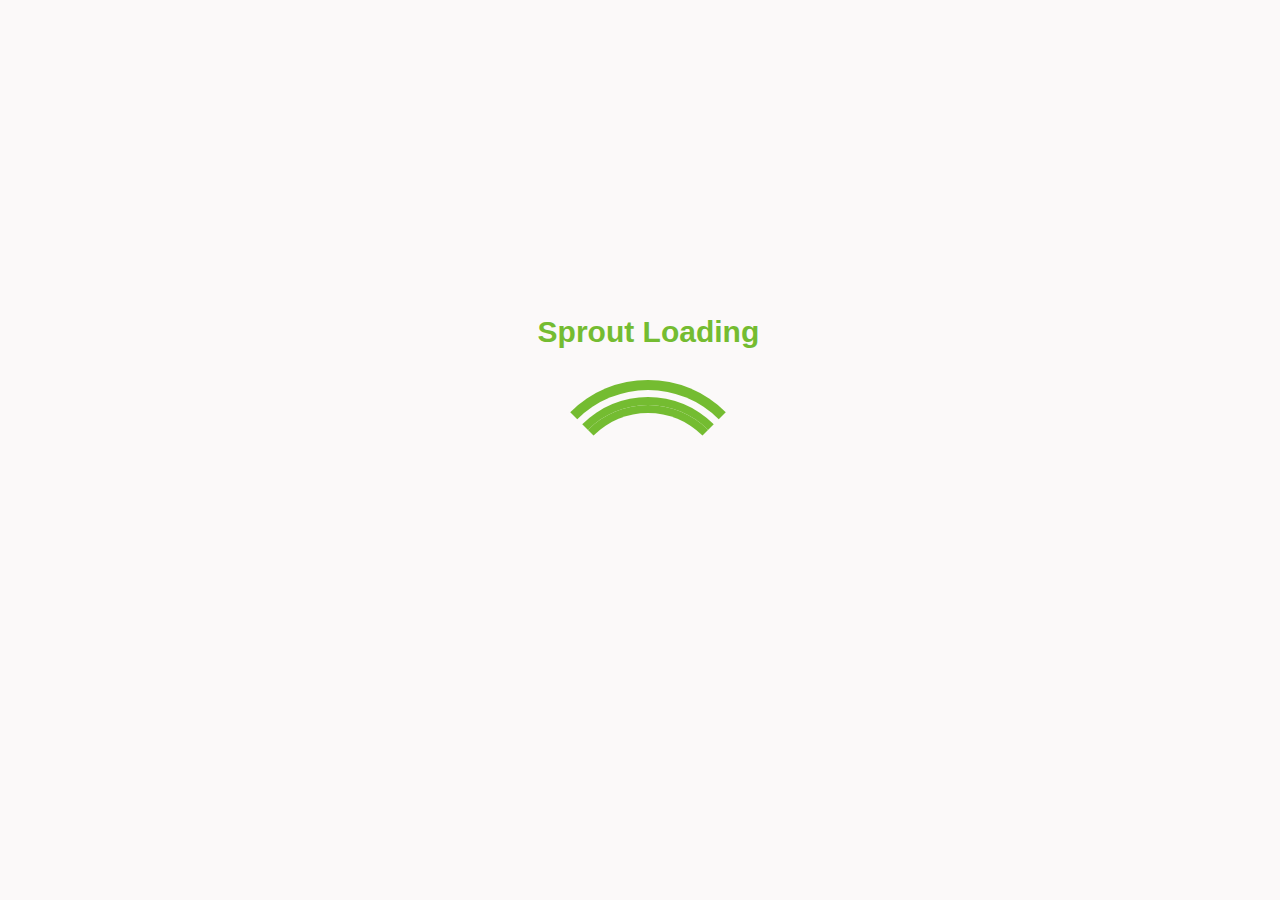
==== commit 92e6f8ef: "Add files via upload" ====
--- a/index.html
+++ b/index.html
@@ -10,18 +10,28 @@
     <link href="https://unpkg.com/aos@2.3.1/dist/aos.css" rel="stylesheet"/>
     <title>Sprout Global</title>
 </head>
-<body>
+<body onload="load()">
+    <div id="pre-loader">
+        <div class="col-sm-2">
+            <div id="nest1"></div>
+            <h5>Sprout Loading</h5>
+        </div>
+    </div>
+
+
+    <div class="content-cont" id="content-cont">
+
     <div class="logo-holder">
         <div class="container">
             <div class="logo-holder-inner">
                 <div class="logo"><img src="assets/img/SPG 11 1.png" alt="" srcset=""></div>
                 <div class="call-details">
-                    <p>hotline <i class="fa-solid fa-phone"></i><br>08038776201</p>
+                    <p>Hotline <i class="fa-solid fa-phone"></i><br>08069658808</p>
                 </div>
             </div>
         </div>
     </div>
-    <header>
+    <header id="change-bg">
         <nav>
             <div class="container">
                 <div class="inner-nav">
@@ -30,29 +40,28 @@
                             <li><a href="index.html">Home</a><hr id="green-line"></li>
                             <li><a href="about-us.html">About Us</a><hr></li>
                             <li><a href="our-services.html">What We Do</a><hr></li>
-                            <li><a href="test-acedemy.html">Our Academy</a><hr></li>
+                            <li><a href="construction.html">Our Academy</a><hr></li>
                         </ul>
 
                     </div>
                     <div class="nav-list-item-cont2">
-                        <div class="button" id="btn" onclick="display()"></div>
+                        <div class="button" id="btn" onclick="display()"> <img src="assets/img/strokes.svg" alt=""></div>
                         <ul class="ul-1" id="ul">
                             <li><a href="index.html">Home</a><hr id="green-line"></li>
                             <li><a href="about-us.html">About Us</a><hr></li>
                             <li><a href="our-services.html">What We Do</a><hr></li>
-                            <li><a href="test-acedemy.html">Our Academy</a><hr></li>
-                        </ul>
-                      
+                            <li><a href="construction.html">Our Academy</a><hr></li>
+                        </ul>
                     </div>
                     <div class="nav-buttons">
-                        <a href="test-acedemy.html" id="book-us">Book Us</a>
+                        <a href="construction.html" id="book-us">Book Us</a>
                         <a href="contact-us.html" id="contact-us">Contact Us</a>
                     </div>
                 </div>
             </div>
         </nav>
 
-        <div class="container">
+        <div class="container" id="container1">
             <div class="inner-header">
                 <div class="inner-header-content">
                     <h1><span class="green-text">WE</span> <span class="animated-text"></span></h1>
@@ -70,7 +79,7 @@
                         <h3 data-aos="fade-left" data-aos-delay="50" data-aos-duration="1000" data-aos-easing="ease-in-out"data-aos-once="true"><span class="alt-line2">Abo</span>ut Us</h3><hr class="line2">
                         <p data-aos="fade-left" data-aos-delay="100" data-aos-duration="1000" data-aos-easing="ease-in-out"data-aos-once="true"> Are you a startup or tech company looking to take your branding, marketing, and technology to the next level? Look no further! Our team is here to help.</p>
                         <p data-aos="fade-left" data-aos-delay="150" data-aos-duration="1000" data-aos-easing="ease-in-out"data-aos-once="true"> At Sprout Time Global, our mission is simple: to drive your growth and help you achieve maximum success. We empower you with the tools to increase conversion and reach your full potential.</p>
-                        <p data-aos="fade-left" data-aos-delay="200" data-aos-duration="1000" data-aos-easing="ease-in-out"data-aos-once="true"> Our Academy [insert link], can take your career to new heights. So don't wait - take the first step towards success and become a part of our team today!</p>
+                        <p data-aos="fade-left" data-aos-delay="200" data-aos-duration="1000" data-aos-easing="ease-in-out"data-aos-once="true"> Our Academy can take your career to new heights. So don't wait - take the first step towards success and become a part of our team today!</p>
                     </div>
                     <div class="section1-about-text2">
                         <div class="section1-about-text2-flex-cont">
@@ -149,15 +158,15 @@
                     <div class="info">
                         <h4 data-aos="fade-down" data-aos-delay="100" data-aos-duration="1000" data-aos-easing="ease-in-out"data-aos-once="true">Get in touch with us</h4>
                         <ul>
-                            <li data-aos="fade-down" data-aos-delay="150" data-aos-duration="1000" data-aos-easing="ease-in-out"data-aos-once="true"><i class="fa-solid fa-phone"></i> 830-3904-394</li>
-                            <li data-aos="fade-down" data-aos-delay="200" data-aos-duration="1000" data-aos-easing="ease-in-out"data-aos-once="true"><i class="fa-solid fa-envelope"></i> caleb@gmail.com</li>
-                            <li data-aos="fade-down" data-aos-delay="250" data-aos-duration="1000" data-aos-easing="ease-in-out"data-aos-once="true"><i class="fa-solid fa-location-dot"></i> eyiw,wudedn,hwidw,wud</li>
+                            <li data-aos="fade-down" data-aos-delay="150" data-aos-duration="1000" data-aos-easing="ease-in-out"data-aos-once="true"><i class="fa-solid fa-phone"></i> 08069658808</li>
+                            <li data-aos="fade-down" data-aos-delay="200" data-aos-duration="1000" data-aos-easing="ease-in-out"data-aos-once="true"><i class="fa-solid fa-envelope"></i> Infosproutglobal@gmail.com</li>
+                            <li data-aos="fade-down" data-aos-delay="250" data-aos-duration="1000" data-aos-easing="ease-in-out"data-aos-once="true"><i class="fa-solid fa-location-dot"></i> Calabar Cross River, Nigeria</li>
                         </ul>
                         <ul class="icons">
-                            <li class="socials" data-aos="fade-right" data-aos-delay="400" data-aos-duration="1000" data-aos-easing="ease-in-out"data-aos-once="true"><a href="#"><i class="fa-brands fa-linkedin"></i></li></a>
-                            <li class="socials" data-aos="fade-right" data-aos-delay="450" data-aos-duration="1000" data-aos-easing="ease-in-out"data-aos-once="true"><a href="#"><i class="fa-brands fa-facebook"></i></li></a>
-                            <li class="socials" data-aos="fade-right" data-aos-delay="500" data-aos-duration="1000" data-aos-easing="ease-in-out"data-aos-once="true"><a href="#"><i class="fa-brands fa-twitter"></i></li></a>
-                            <li class="socials" data-aos="fade-right" data-aos-delay="550" data-aos-duration="1000" data-aos-easing="ease-in-out"data-aos-once="true"><a href="#"><i class="fa-brands fa-instagram"></i></li></a>
+                            <li class="socials" data-aos="fade-right" data-aos-delay="400" data-aos-duration="1000" data-aos-easing="ease-in-out"data-aos-once="true"><a href="https://www.linkedin.com/company/sprout-time-global" target="_blank"><i class="fa-brands fa-linkedin"></i></li></a>
+                            <li class="socials" data-aos="fade-right" data-aos-delay="450" data-aos-duration="1000" data-aos-easing="ease-in-out"data-aos-once="true"><a href="https://www.facebook.com/sprouttimeTech/?mibextid=LQQJ4d>" target="_blank"><i class="fa-brands fa-facebook"></i></li></a>
+                            <li class="socials" data-aos="fade-right" data-aos-delay="500" data-aos-duration="1000" data-aos-easing="ease-in-out"data-aos-once="true"><a href="https://twitter.com/sprouttime_?t=YSCdmmBKe7CvzX72m6NibA&s=08" target="_blank"><i class="fa-brands fa-twitter"></i></li></a>
+                            <li class="socials" data-aos="fade-right" data-aos-delay="550" data-aos-duration="1000" data-aos-easing="ease-in-out"data-aos-once="true"><a href="https://instagram.com/sprouttime_global?igshid=NTc4MTIwNjQ2YQ==" target="_blank"><i class="fa-brands fa-instagram"></i></li></a>
                         </ul>
                     </div>
                     <div class="links1">
@@ -172,19 +181,19 @@
                     <div class="links2">
                         <h4 data-aos="fade-down" data-aos-delay="100" data-aos-duration="1000" data-aos-easing="ease-in-out"data-aos-once="true"><span class="line">Relevant lin</span>ks</h4>
                         <ul>
-                            <li data-aos="fade-down" data-aos-delay="150" data-aos-duration="1000" data-aos-easing="ease-in-out"data-aos-once="true"><a href="construction.html">Our Team</a></li>
+                            <li data-aos="fade-down" data-aos-delay="150" data-aos-duration="1000" data-aos-easing="ease-in-out"data-aos-once="true"><a href="mission-vision.html">Our Values</a></li>
                             <li data-aos="fade-down" data-aos-delay="200" data-aos-duration="1000" data-aos-easing="ease-in-out"data-aos-once="true"><a href="construction.html">Updates</a></li>
                             <li data-aos="fade-down" data-aos-delay="250" data-aos-duration="1000" data-aos-easing="ease-in-out"data-aos-once="true"><a href="about-us.html">How We Work</a></li>
-                            <li data-aos="fade-down" data-aos-delay="300" data-aos-duration="1000" data-aos-easing="ease-in-out"data-aos-once="true"><a href="test-acedemy.html">Book Us Today</a></li>
+                            <li data-aos="fade-down" data-aos-delay="300" data-aos-duration="1000" data-aos-easing="ease-in-out"data-aos-once="true"><a href="construction.html">Book Us Today</a></li>
                         </ul>
                     </div>
                     <div class="links3">
                         <h4 data-aos="fade-down" data-aos-delay="100" data-aos-duration="1000" data-aos-easing="ease-in-out"data-aos-once="true"><span class="line">Our Acede</span>my</h4>
                         <ul>
-                            <li data-aos="fade-down" data-aos-delay="150" data-aos-duration="1000" data-aos-easing="ease-in-out"data-aos-once="true"><a href="test-acedemy.html">Our Acedemy</a></li>
-                            <li data-aos="fade-down" data-aos-delay="200" data-aos-duration="1000" data-aos-easing="ease-in-out"data-aos-once="true"><a href="courses.html">Courses</a></li>
-                            <li data-aos="fade-down" data-aos-delay="250" data-aos-duration="1000" data-aos-easing="ease-in-out"data-aos-once="true"><a href="sign-in.html">Sign In</a></li>
-                            <li data-aos="fade-down" data-aos-delay="300" data-aos-duration="1000" data-aos-easing="ease-in-out"data-aos-once="true"><a href="test-acedemy.html">Register</a></li>
+                            <li data-aos="fade-down" data-aos-delay="150" data-aos-duration="1000" data-aos-easing="ease-in-out"data-aos-once="true"><a href="construction.html">Our Academy</a></li>
+                            <li data-aos="fade-down" data-aos-delay="200" data-aos-duration="1000" data-aos-easing="ease-in-out"data-aos-once="true"><a href="construction.html">Courses</a></li>
+                            <li data-aos="fade-down" data-aos-delay="250" data-aos-duration="1000" data-aos-easing="ease-in-out"data-aos-once="true"><a href="construction.html">Sign In</a></li>
+                            <li data-aos="fade-down" data-aos-delay="300" data-aos-duration="1000" data-aos-easing="ease-in-out"data-aos-once="true"><a href="construction.html">Register</a></li>
                             <li data-aos="fade-down" data-aos-delay="350" data-aos-duration="1000" data-aos-easing="ease-in-out"data-aos-once="true"><a href="faqs.html">FAQs</a></li>
                         </ul>
                     </div>
@@ -198,6 +207,7 @@
             </div>
         </div>
     </footer>
+    </div>
     <script src="https://unpkg.com/aos@2.3.1/dist/aos.js"></script>
     <script>
         AOS.init();
--- a/assets/css/style.css
+++ b/assets/css/style.css
@@ -65,10 +65,18 @@
 }
 
 @keyframes change-pic {
-    0%{background-image: url(../img/header-img1.jpeg);}
-    50%{background-image: url(../img/businessman-holding-arrow-graph-growth-business-financial-investment-strategy-planning.jpeg);}
-    75%{background-image: url(../img/group-afro-americans-working-together\ 1.png);}
-    100%{background-image: url(../img/header-img1.jpeg);}
+    0%{background-image: url(../img/header-img1.png);-webkit-transform-style: preserve-3d;}
+    20%{background-image: url(../img/businessman-holding-arrow-graph-growth-business-financial-investment-strategy-planning.png);-webkit-transform-style: preserve-3d;}
+    40%{background-image: url(../img/group-afro-americans-working-together-1.png);-webkit-transform-style: preserve-3d;}
+    60%{background-image: url(../img/header-img1.png);-webkit-transform-style: preserve-3d;}
+    80%{background-image: url(../img/businessman-holding-arrow-graph-growth-business-financial-investment-strategy-planning.png);-webkit-transform-style: preserve-3d;}
+    100%{background-image: url(../img/group-afro-americans-working-together-1.png);-webkit-transform-style: preserve-3d;}
+    /* 60%{background-image: url(../img/header-img1.png);-webkit-transform-style: preserve-3d;}
+    70%{background-image: url(../img/businessman-holding-arrow-graph-growth-business-financial-investment-strategy-planning.png);-webkit-transform-style: preserve-3d;}
+    80%{background-image: url(../img/group-afro-americans-working-together-1.png);-webkit-transform-style: preserve-3d;}
+    100%{background-image: url(../img/header-img1.png);-webkit-transform-style: preserve-3d;}
+  */
+ 
 }
 .animated-text::before{
     content: "REPRESENT YOU";
@@ -79,9 +87,18 @@
 }
 @keyframes change-text{
     0%{content: "REPRESENT YOU";}
-    50%{content: "GROW YOU";}
-    75%{content: "EXPOSE YOU TO THE FUTURE OF TECHNOLOGY";}
+    20%{content: "GROW YOU";}
+    40%{content: "EXPOSE YOU TO THE FUTURE OF TECHNOLOGY";}
+    60%{content: "REPRESENT YOU";}
+    80%{content: "GROW YOU";}
     100%{content: "REPRESENT YOU";}
+    /* 60%{content: "REPRESENT YOU";}
+    70%{content: "GROW YOU";}
+    80%{content: "EXPOSE YOU TO THE FUTURE OF TECHNOLOGY";}
+    100%{content: "REPRESENT YOU";} */
+   
+
+    
 }
 .container{
     width: 85%;
@@ -97,7 +114,6 @@
     margin: auto;
 }
 .nav-list-item-cont2 {
-    
     position: relative;
     z-index: 1;
     display: none;
@@ -138,10 +154,7 @@
     background-color: grey;
     color: white;
 }
-/* .nav-list-item-cont2 ul li{
-    margin: 0 0 10px 0;
-    
-} */
+
 hr{
     width: 60px;
     height: 2.5px;
@@ -247,12 +260,25 @@
     .button{
         width: 50px;
         height: 50px;
-        background-color: #3B6618;
-    }
+        border: 2px solid  rgb(74, 216, 74);
+        border-radius: 10px;
+    }
+    .button img{
+        width: 40px;
+        height: 50px;
+        margin: 0 5px;
+    }
+    
     hr{
         display: none;
     }
 }
+@media(max-width:600px){
+    .nav-buttons{
+        width: 60%;
+    }
+}
+
 
 
 
@@ -283,10 +309,6 @@
     /* margin-bottom: 40px; */
 }
 .inner-header-content p{
-    /* margin: 40px 0;
-    font-size: 18px;
-    font-family: sans-serif;
-    font-weight: 500; */
     font-family: inter;
     font-size: 20px;
     font-weight: 100;
@@ -337,13 +359,41 @@
     }
 }
 @media(max-width:650px){
-    .container{
+    .inner-header-content h1{
+        font-size: 25px;
+    }
+    .inner-header-content p{
+        font-size: 10px;
+        word-spacing: 1px;
+        letter-spacing: 0.5px;
+    }
+    .inner-header{
+        height: 50vh;
+    }
+    header{
+        height: 80vh;
+    }
+   #container1{
         width: 100%;
-    }
-    /* .container2{
-        width: 100%;
-    } */
-}
+   }
+}
+@media(max-width:550px){
+    .inner-header-content h1{
+        font-size: 20px;
+    }
+    .inner-header-content br{
+        display: none;
+    }
+    .inner-header-content p{
+        font-size: 8px;
+        word-spacing: 0.5px;
+        letter-spacing: 0.5px;
+    }
+    #container1{
+        width: 90%;
+   }
+}
+
 
 
 
@@ -524,6 +574,20 @@
     }
    
 }
+@media(max-width:550px){
+    .section1-about-text1 p{
+        font-size: 10px;
+    }
+    .section1-about-text1 h3{
+        font-size: 25px;
+    }
+    .second-flex p{
+        font-size: 8px;
+    }
+    .first-flex p{
+        font-size: 8px;
+    }
+}
 
 
 
@@ -617,9 +681,9 @@
     }
 }
 @media(max-width:850px){
-    .section2-text p{
+    /* .section2-text p{
         font-size: 13px;
-    }
+    } */
     .section2-image{
         width:50%;
     }
@@ -658,38 +722,31 @@
         margin-bottom: 40px;
     }  
 }
-
-
-
-/* @media(max-width:1500px){
-     .section2-inner{
-        width: 65%;
-     }
-}
-@media(max-width:1380px){
-    .section2-inner{
-       width: 68%;
-    }
-}
-@media(max-width:1190px){
-    .section2-inner{
-       width: 74%;
-    }
-}
-@media(max-width:1000px){
-    .section2-inner{
-       width: 80%;
-    }
-} */
+@media(max-width:550px){
+    .section2-text h2{
+        font-size: 25px;
+    }
+    .section2-text p{
+        font-size: 10px;
+    }
+    .section2-image{
+        width:80%;
+    }
+    .section2-image{
+        height: 200px;
+    }
+}
+
+
+
+
+
 
 
 
 
 
 .section3{
-    /* padding-top: 120px;
-    padding-bottom: 120px; */
-    /* background-color: rgb(80, 173, 80); */
     background-image: url(../img/133665c7b30f3df4418ed2ceccb81e96.jpeg);
     background-repeat: no-repeat;
     background-size: cover;
@@ -814,18 +871,12 @@
 }
 
 @media(max-width:1390px){
-    /* .container{
-        width: 95%;
-    } */
     .first-text h3{
         font-size: 30px;
     }
     .second-text p{
         font-size: 20px;
     }
-    /* .social-btn-cont{
-        margin-top: 280px;
-    } */
     .link1{
         width: 100px;
     }
@@ -847,9 +898,6 @@
     }
 }
 @media(max-width:1210px){
-    /* .container{
-        width: 98%;
-    } */
     .first-text h3{
         font-size: 25px;
     }
@@ -1000,6 +1048,48 @@
     }
     .second-text p br{
         display: none;
+    }
+}
+@media(max-width:550px){
+    .social-btns{
+        width: 60%;
+        display: flex;
+        margin: auto;
+        justify-content: space-between;
+        text-align: center;
+    }
+    .social-btn-cont{
+        margin-top: 30px;
+        margin-bottom: 100px;
+    }
+    .app-btn1{
+        background-image: url(../img/images.png);
+        background-size:contain;
+        background-repeat: no-repeat;
+        width: 95px;
+        height: 31px;
+        
+    }
+    .app-btn2{
+        background-image: url(../img/download.png);
+        background-size:contain;
+        background-repeat: no-repeat;
+        width: 100.75px;
+        height: 31px;
+        
+    }
+    .first-text h3{
+        font-size: 20px;
+    }
+    .second-text p{
+        font-size: 10px;
+        word-spacing: 0;
+        letter-spacing: 0.5px;
+    }
+    .section3-form-content p{
+        font-size: 10px;
+        word-spacing: 0;
+        letter-spacing: 0.5px;
     }
 }
 
@@ -1186,13 +1276,47 @@
     }
 }
 @media(max-width:750px){
+    .footer-inner{
+        height: fit-content;
+        padding-bottom: 50px;
+    }
+    .footer-content{
+        display: block;
+    }
     .footer-content ul li a{
         font-size: 12px;
     }
     .footer-content h4{
         font-size: 15px;
     }
-}
+    .icons{
+        width: 50%;
+        justify-content: flex-start;
+        gap: 20px;
+    }
+    .links1, .links2, .links3{
+        width: fit-content;
+        margin-top: 40px;
+    }
+    .links1{
+        margin-left: 0;
+        margin-top: 20px;
+    }
+    .copyright-text{
+        display: block;
+        line-height: 30px;
+        width: fit-content;
+    }
+    .copyright-text p{
+        width: fit-content;
+    }
+}
+@media(max-width: 400px){
+    .copyright-text p span{
+        font-size: 11px;
+    }
+}
+
 
 
 
@@ -1311,14 +1435,149 @@
 
 
 
-
-
-
-
-
-
 @media(max-width:1180px){
     .container{
         width: 90%;
     }
+}
+.content-cont{
+    position: fixed;
+    opacity: 0;
+    transition: 2s;
+}
+#pre-loader{
+    display: block;
+    position: fixed;
+    z-index: 100;
+    height: 100vh;
+    width: 100%;
+    background-color:  #fbf9f9;
+}
+#nest1 {
+    display: block;
+    position: absolute;
+    top: 45%;
+    left: 44%;
+    height: 200px;
+    width: 200px;
+    margin: -25px 0 0 -25px;
+    border: 10px solid transparent;
+    border-top-color: #74BC31;
+    border-radius: 50%;
+    -webkit-animation: spin7 1.5s ease infinite;
+            animation: spin7 1.5s ease infinite;
+  }
+  
+  #nest1:before {
+    content: "";
+    position: absolute;
+    top: 7px;
+    right: 7px;
+    bottom: 7px;
+    left: 7px;
+    border: 8px solid transparent;
+    border-radius: 50%;
+    border-top-color: #74BC31;
+    -webkit-animation: spin7 3s linear infinite;
+            animation: spin7 3s linear infinite;
+  }
+  
+  #nest1:after {
+    content: "";
+    position: absolute;
+    top: 15px;
+    right: 15px;
+    bottom: 15px;
+    left: 15px;
+    border: 8px solid transparent;
+    border-radius: 50%;
+    border-top-color: #74BC31;
+    -webkit-animation: spin7 1.5s ease infinite;
+            animation: spin7 1.5s ease infinite;
+  }
+  
+  @-webkit-keyframes spin7 {
+    from {
+      -webkit-transform: rotate(0deg);
+              transform: rotate(0deg);
+    }
+    to {
+      -webkit-transform: rotate(359deg);
+              transform: rotate(359deg);
+    }
+  }
+  @keyframes spin7 {
+    from {
+      -webkit-transform: rotate(0deg);
+              transform: rotate(0deg);
+      -webkit-transform: rotate(0deg);
+              transform: rotate(0deg);
+    }
+    to {
+      -webkit-transform: rotate(359deg);
+              transform: rotate(359deg);
+      -webkit-transform: rotate(359deg);
+              transform: rotate(359deg);
+    }
+  }
+  h5{
+    font-family: sans-serif;
+    font-size: 30px;
+    color: #74BC31;
+    position: absolute;
+    top: 35%;
+    left: 42%;
+  }
+@media(max-width:850px){
+    #nest1{
+        top: 50%;
+        left: 40%;
+    }
+    h5{
+        top: 40%;
+        left: 35%;
+    }
+
+}
+@media(max-width:550px){
+    #nest1{
+        top: 50%;
+        left: 45%;
+        width: 100px;
+        height: 100px;
+    }
+    h5{
+        
+        top: 40%;
+        left: 30%;
+    }
+
+}
+@media(max-width:450px){
+    #nest1{
+        top: 60%;
+        left: 45%;
+        width: 100px;
+        height: 100px;
+    }
+    h5{
+        
+        top: 40%;
+        left: 25%;
+    }
+
+}
+@media(max-width:400px){
+    #nest1{
+        top: 60%;
+        left: 40%;
+        width: 100px;
+        height: 100px;
+    }
+    h5{
+        
+        top: 40%;
+        left: 20%;
+    }
+
 }